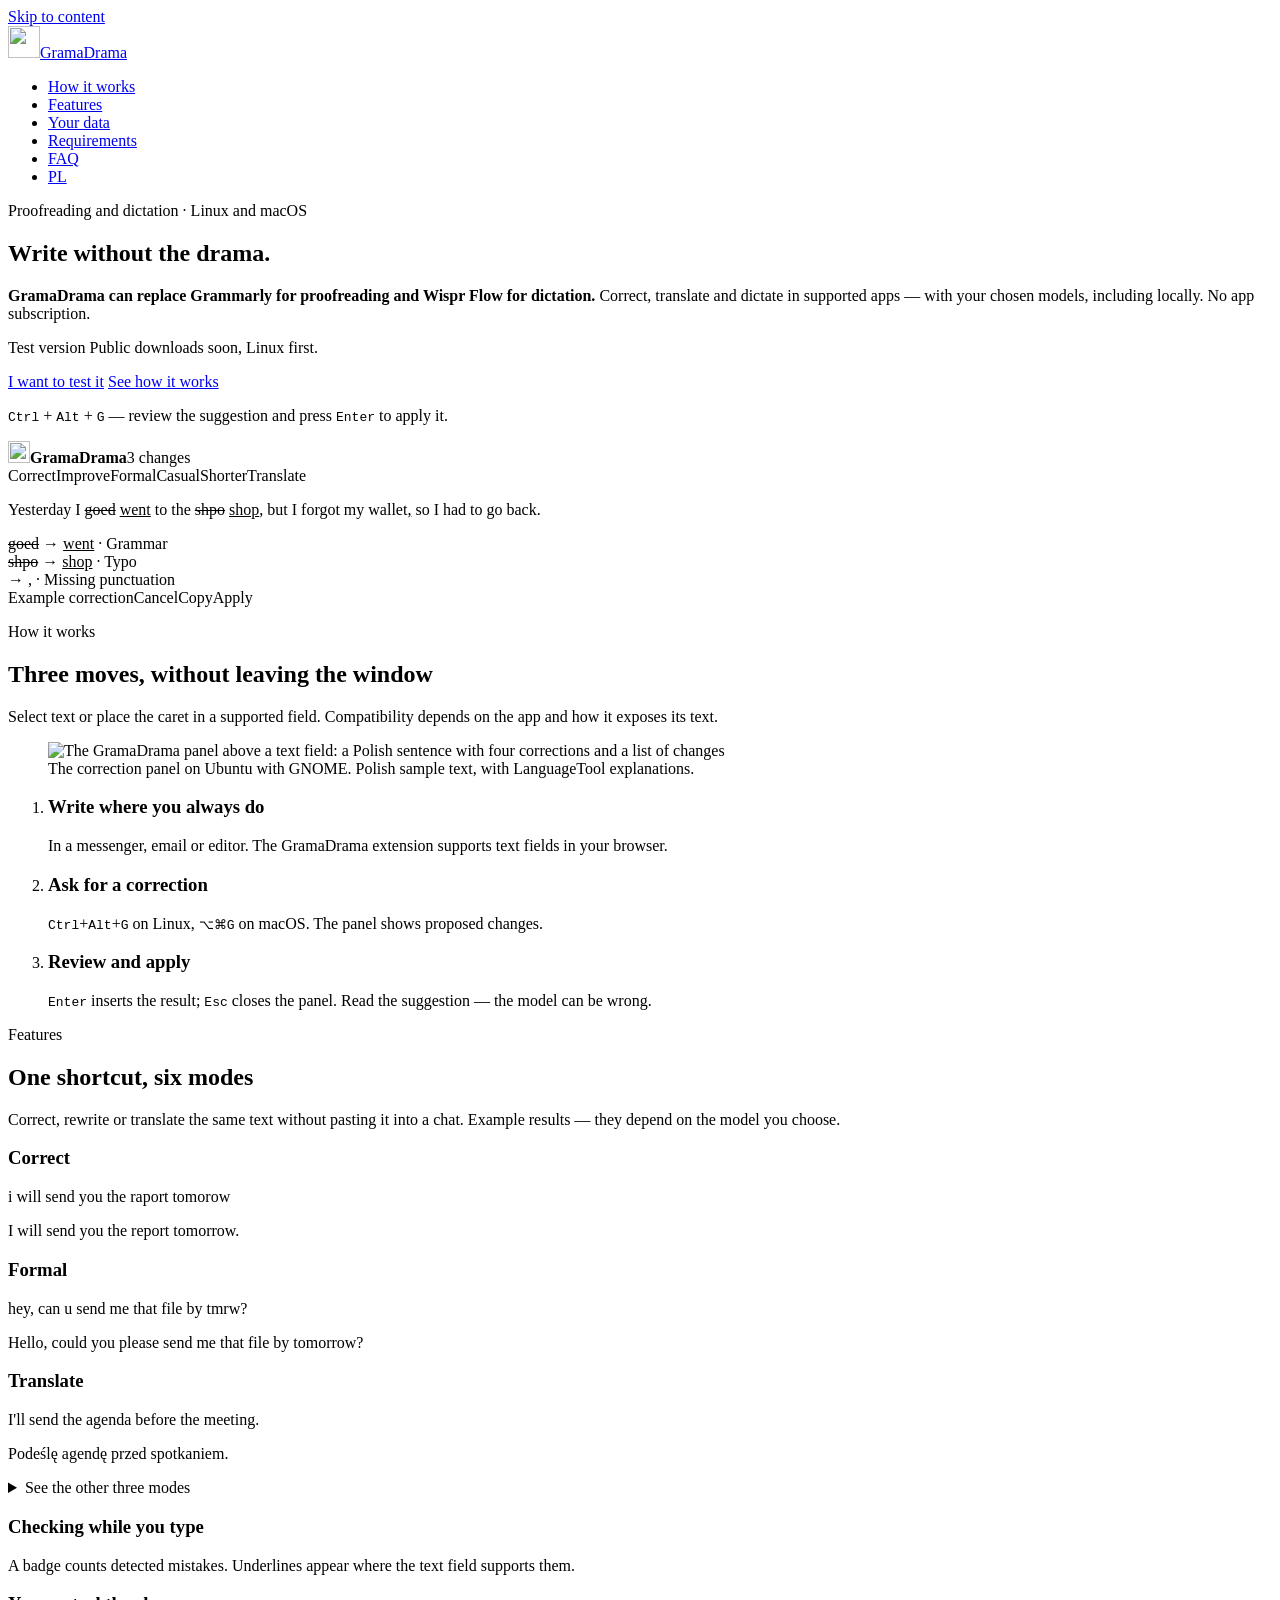
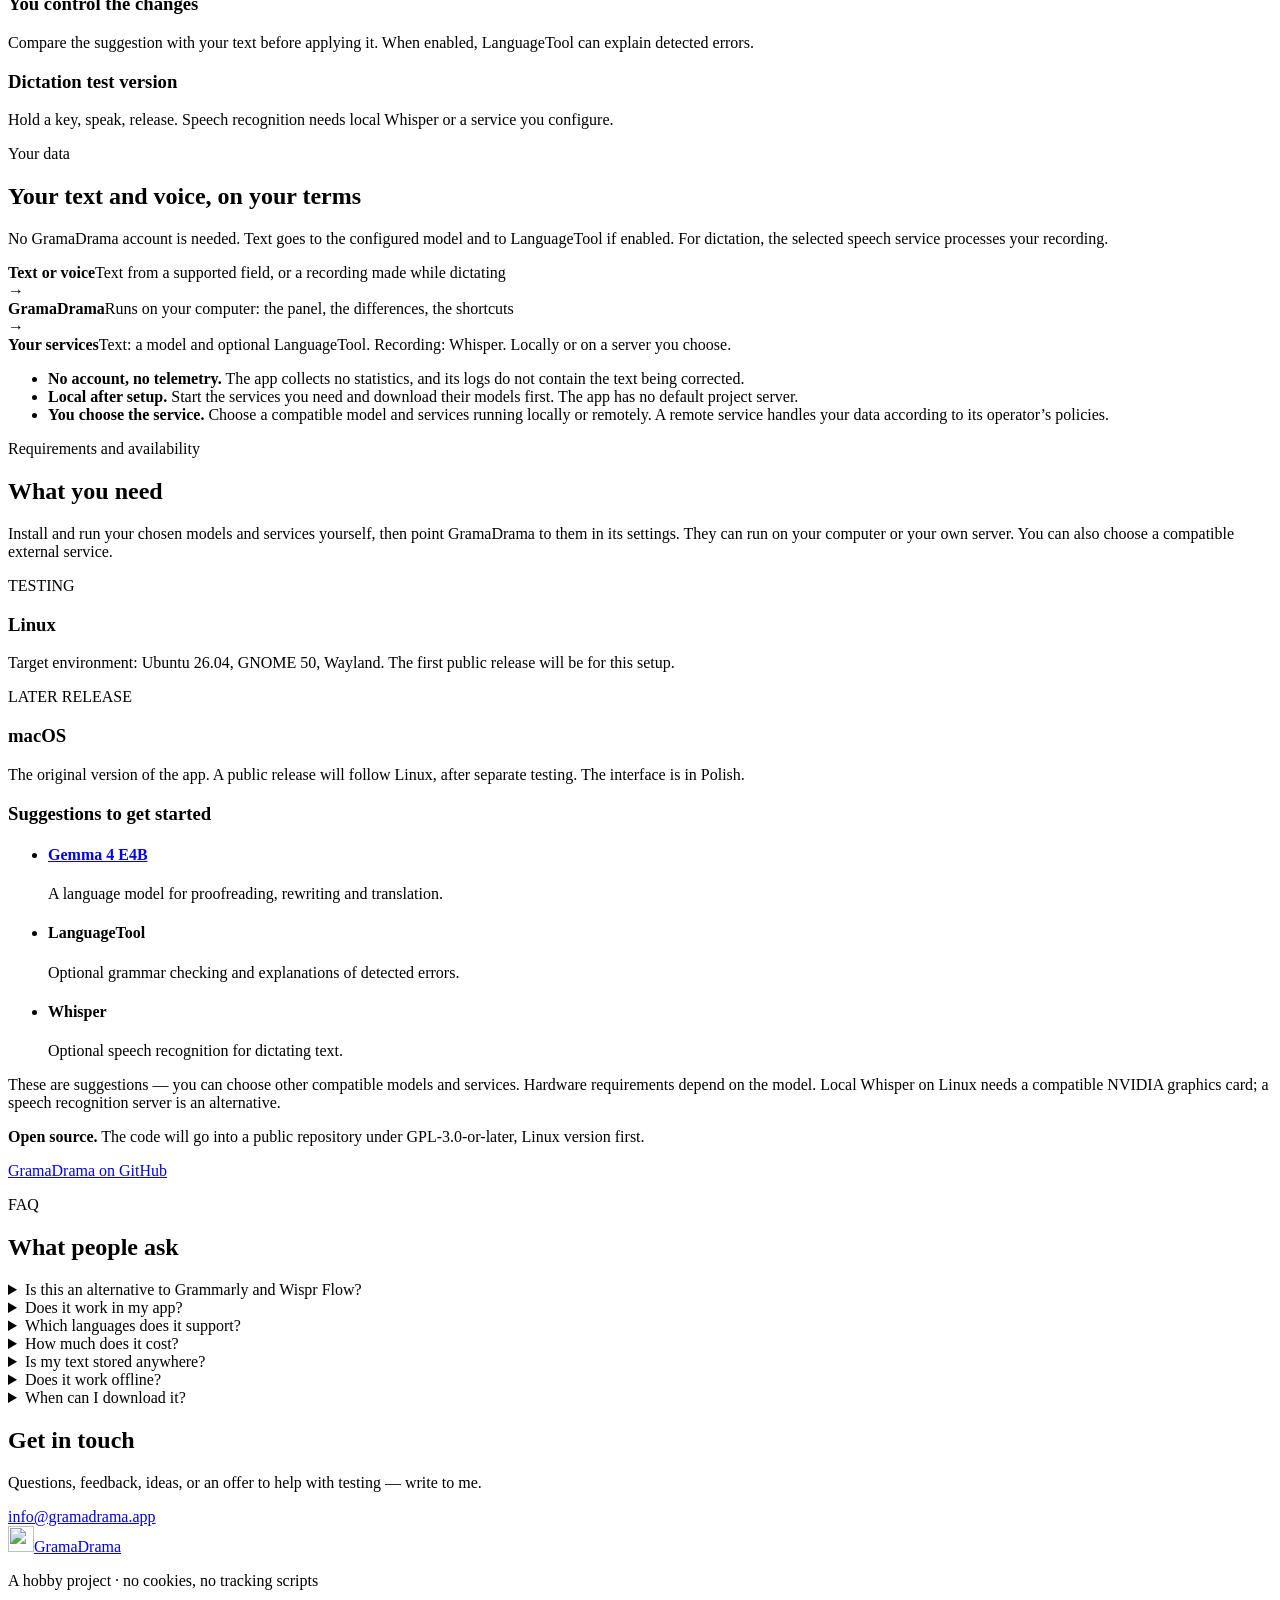
==== site/public/en/index.html @ 0937f721 "GramaDrama: the first public snapshot Linux (Ubuntu 26.04, GNOME 50, Wayland) and the macOS code for" ====
<!doctype html>
<html lang="en">
<head>
<meta charset="utf-8">
<meta name="viewport" content="width=device-width, initial-scale=1">
<title>GramaDrama — write without the drama</title>
<meta name="description" content="Proofreading and dictation with a local option: Grammarly and Wispr Flow use cases in one app, with models you choose. Dictation is experimental.">
<meta name="theme-color" content="#66579e">
<link rel="canonical" href="https://gramadrama.app/en/">
<link rel="alternate" hreflang="pl" href="https://gramadrama.app/">
<link rel="alternate" hreflang="en" href="https://gramadrama.app/en/">
<link rel="alternate" hreflang="x-default" href="https://gramadrama.app/">
<link rel="icon" href="/img/favicon.ico" sizes="any">
<link rel="icon" type="image/png" href="/img/icon-192.png" sizes="192x192">
<link rel="apple-touch-icon" href="/img/apple-touch-icon.png">
<meta property="og:type" content="website">
<meta property="og:site_name" content="GramaDrama">
<meta property="og:locale" content="en_US">
<meta property="og:locale:alternate" content="pl_PL">
<meta property="og:title" content="GramaDrama — write without the drama">
<meta property="og:description" content="Proofreading and experimental dictation — Grammarly and Wispr Flow use cases, with the option to run locally. No subscription.">
<meta property="og:url" content="https://gramadrama.app/en/">
<meta property="og:image" content="https://gramadrama.app/img/og-en.png">
<meta property="og:image:width" content="1200">
<meta property="og:image:height" content="630">
<meta property="og:image:alt" content="GramaDrama — write without the drama">
<meta name="twitter:card" content="summary_large_image">
<link rel="stylesheet" href="/css/site.css">
</head>
<body>
<a class="skip" href="#main">Skip to content</a>

<header class="nav">
  <div class="wrap">
    <a class="brand" href="/en/"><img src="/img/icon-192.png" width="32" height="32" alt="">GramaDrama</a>
    <nav aria-label="Main">
      <ul>
        <li class="hide-sm"><a href="#how">How it works</a></li>
        <li class="hide-sm"><a href="#features">Features</a></li>
        <li class="hide-sm"><a href="#data">Your data</a></li>
        <li class="hide-sm"><a href="#requirements">Requirements</a></li>
        <li><a href="#faq">FAQ</a></li>
        <li><a class="lang" href="/" hreflang="pl" lang="pl">PL</a></li>
      </ul>
    </nav>
  </div>
</header>

<main id="main">

<section class="hero" aria-labelledby="top">
  <div class="wrap">
    <div>
      <p class="eyebrow">Proofreading and dictation · Linux and macOS</p>
      <h1 id="top">Write without the <span class="grad">drama.</span></h1>
      <p class="lead"><strong>GramaDrama can replace Grammarly for proofreading and Wispr Flow for dictation.</strong> Correct, translate and dictate in supported apps — with your chosen models, including locally. No app subscription.</p>
      <p class="beta"><span class="state soon">Test version</span> Public downloads soon, Linux first.</p>
      <div class="cta">
        <a class="btn primary" href="https://github.com/gramadrama" rel="noopener">I want to test it</a>
        <a class="btn ghost" href="#how">See how it works</a>
      </div>
      <p class="hint"><kbd>Ctrl</kbd> + <kbd>Alt</kbd> + <kbd>G</kbd> — review the suggestion and press <kbd>Enter</kbd> to apply it.</p>
    </div>

    <div class="panel" role="img" aria-label="Example GramaDrama panel with LanguageTool enabled: mistakes, corrections, and a list of changes with explanations">
      <div class="panel-head"><img src="/img/icon-192.png" width="22" height="22" alt=""><b>GramaDrama</b><span class="pill">3 changes</span></div>
      <div class="modes" aria-hidden="true"><span class="on">Correct</span><span>Improve</span><span>Formal</span><span>Casual</span><span>Shorter</span><span>Translate</span></div>
      <p class="text" aria-hidden="true">Yesterday I <del>goed</del> <ins>went</ins> to the <del>shpo</del> <ins>shop</ins>, but I forgot my wallet<ins>,</ins> so I had to go back.</p>
      <div class="changes" aria-hidden="true">
        <div><del>goed</del> <span class="arrow">→</span> <ins>went</ins> <span class="why">· Grammar</span></div>
        <div><del>shpo</del> <span class="arrow">→</span> <ins>shop</ins> <span class="why">· Typo</span></div>
        <div><span class="arrow">→</span> <ins>,</ins> <span class="why">· Missing punctuation</span></div>
      </div>
      <div class="panel-foot" aria-hidden="true"><span class="meta">Example correction</span><span class="b">Cancel</span><span class="b">Copy</span><span class="b go">Apply</span></div>
    </div>
  </div>
</section>

<section id="how" aria-labelledby="how-h">
  <div class="wrap">
    <p class="eyebrow">How it works</p>
    <h2 id="how-h">Three moves, without leaving the window</h2>
    <p class="sub">Select text or place the caret in a supported field. Compatibility depends on the app and how it exposes its text.</p>
    <div class="demo">
      <figure class="demo-shot">
        <picture>
          <source srcset="/img/panel-ready-dark.png" media="(prefers-color-scheme: dark)">
          <img src="/img/panel-ready-light.png" width="576" height="386" loading="lazy" alt="The GramaDrama panel above a text field: a Polish sentence with four corrections and a list of changes">
        </picture>
        <figcaption>The correction panel on Ubuntu with GNOME. Polish sample text, with LanguageTool explanations.</figcaption>
      </figure>
      <ol class="steps">
        <li>
          <h3>Write where you always do</h3>
          <p>In a messenger, email or editor. The GramaDrama extension supports text fields in your browser.</p>
        </li>
        <li>
          <h3>Ask for a correction</h3>
          <p><kbd>Ctrl</kbd>+<kbd>Alt</kbd>+<kbd>G</kbd> on Linux, <kbd>⌥</kbd><kbd>⌘</kbd><kbd>G</kbd> on macOS. The panel shows proposed changes.</p>
        </li>
        <li>
          <h3>Review and apply</h3>
          <p><kbd>Enter</kbd> inserts the result; <kbd>Esc</kbd> closes the panel. Read the suggestion — the model can be wrong.</p>
        </li>
      </ol>
    </div>
  </div>
</section>

<section class="soft" id="features" aria-labelledby="features-h">
  <div class="wrap">
    <p class="eyebrow">Features</p>
    <h2 id="features-h">One shortcut, six modes</h2>
    <p class="sub">Correct, rewrite or translate the same text without pasting it into a chat. Example results — they depend on the model you choose.</p>
    <div class="examples">
      <div class="ex"><h3>Correct</h3><p class="before">i will send you the raport tomorow</p><p class="after">I will send you the report tomorrow.</p></div>
      <div class="ex"><h3>Formal</h3><p class="before">hey, can u send me that file by tmrw?</p><p class="after">Hello, could you please send me that file by tomorrow?</p></div>
      <div class="ex"><h3>Translate</h3><p class="before">I'll send the agenda before the meeting.</p><p class="after" lang="pl">Podeślę agendę przed spotkaniem.</p></div>
    </div>
    <details class="more-examples">
      <summary>See the other three modes</summary>
      <div class="examples">
        <div class="ex"><h3>Improve</h3><p class="before">The meeting was long and we talked about a lot of different important things.</p><p class="after">In a long meeting we covered many important topics.</p></div>
        <div class="ex"><h3>Casual</h3><p class="before">Please be advised that the report will be sent tomorrow.</p><p class="after">I'll send the report tomorrow.</p></div>
        <div class="ex"><h3>Shorter</h3><p class="before">I would just like to point out that in my opinion it might be worth reviewing this document once more.</p><p class="after">It's worth reviewing this document again.</p></div>
      </div>
    </details>

    <div class="feat">
      <div>
        <h3>Checking while you type</h3>
        <p>A badge counts detected mistakes. Underlines appear where the text field supports them.</p>
      </div>
      <div>
        <h3>You control the changes</h3>
        <p>Compare the suggestion with your text before applying it. When enabled, LanguageTool can explain detected errors.</p>
      </div>
      <div>
        <h3>Dictation <span class="tag">test version</span></h3>
        <p>Hold a key, speak, release. Speech recognition needs local Whisper or a service you configure.</p>
      </div>
    </div>
  </div>
</section>

<section id="data" aria-labelledby="data-h">
  <div class="wrap">
    <p class="eyebrow">Your data</p>
    <h2 id="data-h">Your text and voice, on your terms</h2>
    <p class="sub">No GramaDrama account is needed. Text goes to the configured model and to LanguageTool if enabled. For dictation, the selected speech service processes your recording.</p>

    <div class="flow">
      <div class="node"><b>Text or voice</b><span>Text from a supported field, or a recording made while dictating</span></div>
      <div class="link" aria-hidden="true">→</div>
      <div class="node me"><b>GramaDrama</b><span>Runs on your computer: the panel, the differences, the shortcuts</span></div>
      <div class="link" aria-hidden="true">→</div>
      <div class="node"><b>Your services</b><span>Text: a model and optional LanguageTool. Recording: Whisper. Locally or on a server you choose.</span></div>
    </div>

    <ul class="points">
      <li><strong>No account, no telemetry.</strong> The app collects no statistics, and its logs do not contain the text being corrected.</li>
      <li><strong>Local after setup.</strong> Start the services you need and download their models first. The app has no default project server.</li>
      <li><strong>You choose the service.</strong> Choose a compatible model and services running locally or remotely. A remote service handles your data according to its operator’s policies.</li>
    </ul>
  </div>
</section>

<section class="soft" id="requirements" aria-labelledby="req-h">
  <div class="wrap">
    <p class="eyebrow">Requirements and availability</p>
    <h2 id="req-h">What you need</h2>
    <p class="sub">Install and run your chosen models and services yourself, then point GramaDrama to them in its settings. They can run on your computer or your own server. You can also choose a compatible external service.</p>
    <div class="status" id="status">
      <div class="card">
        <span class="state soon">TESTING</span>
        <h3>Linux</h3>
        <p>Target environment: Ubuntu 26.04, GNOME 50, Wayland. The first public release will be for this setup.</p>
      </div>
      <div class="card">
        <span class="state plan">LATER RELEASE</span>
        <h3>macOS</h3>
        <p>The original version of the app. A public release will follow Linux, after separate testing. The interface is in Polish.</p>
      </div>
    </div>

    <h3 class="setup-title">Suggestions to get started</h3>
    <ul class="needs">
      <li>
        <h4><a href="https://ai.google.dev/gemma/docs/core/model_card_4" rel="noopener">Gemma 4 E4B</a></h4>
        <p>A language model for proofreading, rewriting and translation.</p>
      </li>
      <li>
        <h4>LanguageTool</h4>
        <p>Optional grammar checking and explanations of detected errors.</p>
      </li>
      <li>
        <h4>Whisper</h4>
        <p>Optional speech recognition for dictating text.</p>
      </li>
    </ul>
    <p class="setup-note">These are suggestions — you can choose other compatible models and services. Hardware requirements depend on the model. Local Whisper on Linux needs a compatible NVIDIA graphics card; a speech recognition server is an alternative.</p>

    <div class="open">
      <p><strong>Open source.</strong> The code will go into a public repository under GPL-3.0-or-later, Linux version first.</p>
      <a class="btn" href="https://github.com/gramadrama" rel="noopener">GramaDrama on GitHub</a>
    </div>
  </div>
</section>

<section class="soft" id="faq" aria-labelledby="faq-h">
  <div class="wrap">
    <p class="eyebrow">FAQ</p>
    <h2 id="faq-h">What people ask</h2>
    <div class="faq">
      <details>
        <summary>Is this an alternative to Grammarly and Wispr Flow?</summary>
        <p>GramaDrama combines two use cases: the proofreading and rewriting familiar from Grammarly, and the dictation familiar from Wispr Flow. Features and supported apps differ, and dictation is still experimental. Both can run locally once you set up the models on compatible hardware.</p>
      </details>
      <details>
        <summary>Does it work in my app?</summary>
        <p>Compatibility depends on how the app exposes text. The browser extension handles fields on web pages. Password fields, terminals and apps disabled in the settings are skipped. Some editors may lose formatting when text is replaced.</p>
      </details>
      <details>
        <summary>Which languages does it support?</summary>
        <p>On Linux, choose Polish, English or German, either alone or as a pair for translation. macOS supports Polish and English. The quality of results depends on the model.</p>
      </details>
      <details>
        <summary>How much does it cost?</summary>
        <p>The app is free and will be open source. You only pay if you choose a paid external service.</p>
      </details>
      <details>
        <summary>Is my text stored anywhere?</summary>
        <p>GramaDrama’s logs do not contain the text being corrected. Text goes to your chosen model and enabled LanguageTool during correction and background checking. If you use a server, data retention depends on its operator. Remote dictation also sends your recording to the speech service.</p>
      </details>
      <details>
        <summary>Does it work offline?</summary>
        <p>Yes, after downloading models and setting up local services. The model and any enabled LanguageTool or Whisper service must run on your computer or an accessible local network.</p>
      </details>
      <details>
        <summary>When can I download it?</summary>
        <p>The Linux version comes first, once testing is done; macOS later. Follow the progress on GitHub.</p>
      </details>
    </div>
  </div>
</section>

<section id="contact" aria-labelledby="contact-h">
  <div class="wrap contact">
    <h2 id="contact-h">Get in touch</h2>
    <p class="sub">Questions, feedback, ideas, or an offer to help with testing — write to me.</p>
    <a class="btn primary" href="mailto:info&#64;gramadrama.app">info&#64;gramadrama.app</a>
  </div>
</section>

</main>

<footer>
  <div class="wrap">
    <a class="brand" href="/en/"><img src="/img/icon-192.png" width="26" height="26" alt="">GramaDrama</a>
    <p>A hobby project · no cookies, no tracking scripts</p>
    <div class="links"><a href="mailto:info&#64;gramadrama.app">info&#64;gramadrama.app</a><a href="/" hreflang="pl" lang="pl">Polski</a><a href="https://github.com/gramadrama" rel="noopener">GitHub</a></div>
  </div>
</footer>
</body>
</html>
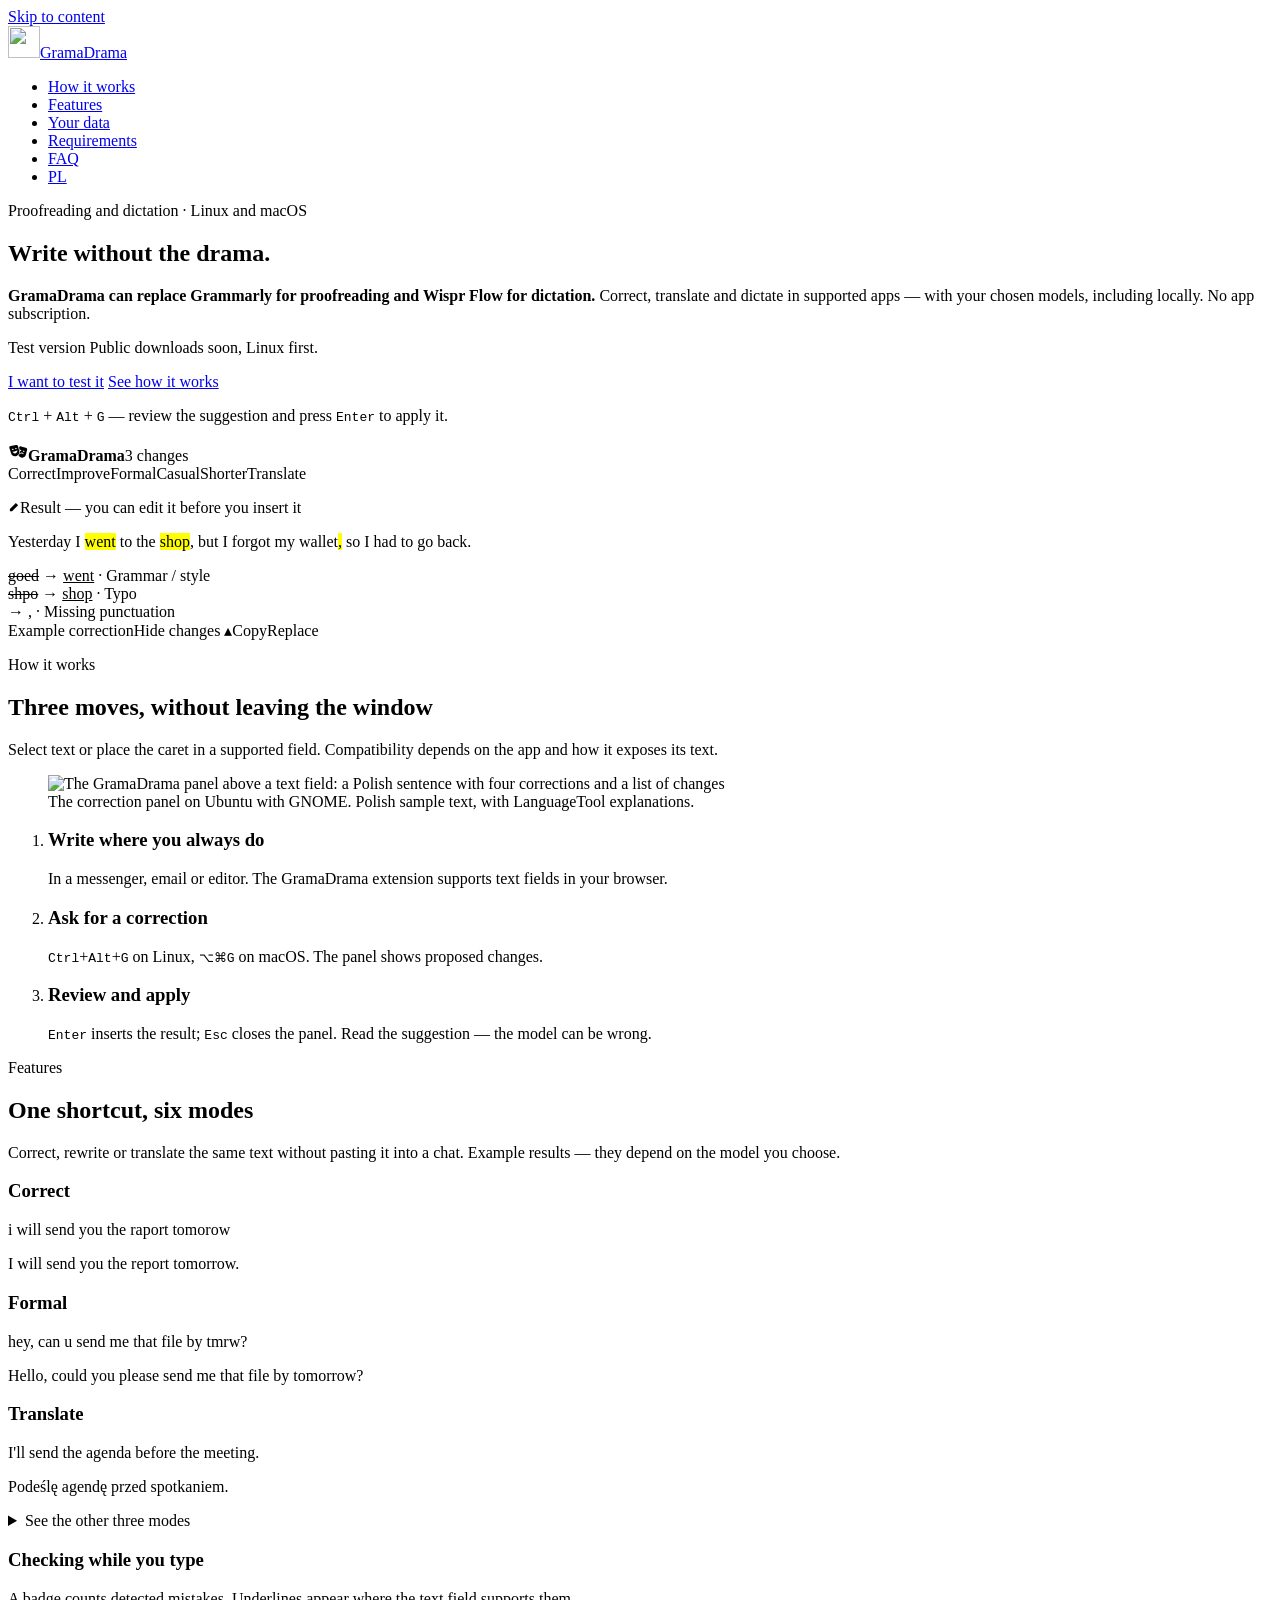
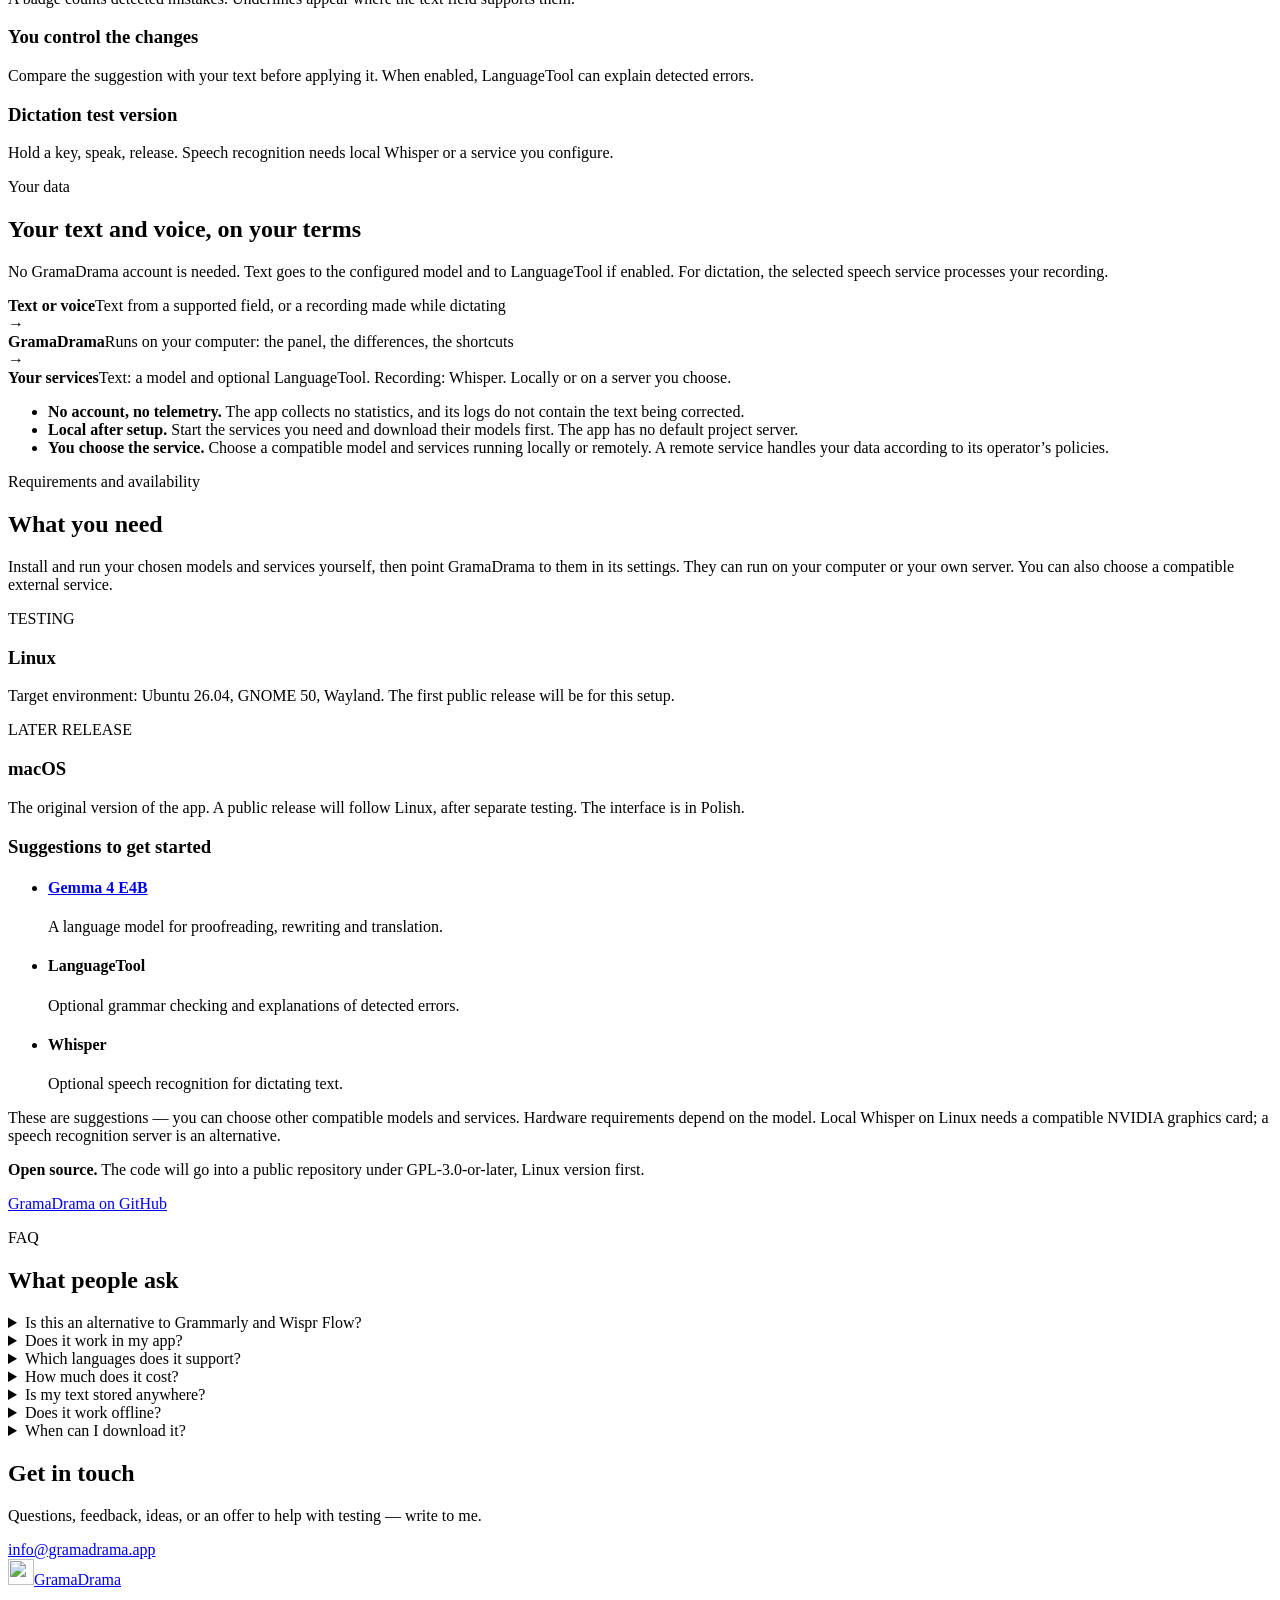
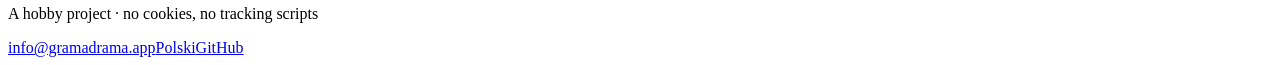
==== commit bce25be8: "Site: the hero panel looks like today's panel The result as a field with the changed words on the sa" ====
--- a/site/public/en/index.html
+++ b/site/public/en/index.html
@@ -62,16 +62,17 @@
       <p class="hint"><kbd>Ctrl</kbd> + <kbd>Alt</kbd> + <kbd>G</kbd> — review the suggestion and press <kbd>Enter</kbd> to apply it.</p>
     </div>
 
-    <div class="panel" role="img" aria-label="Example GramaDrama panel with LanguageTool enabled: mistakes, corrections, and a list of changes with explanations">
-      <div class="panel-head"><img src="/img/icon-192.png" width="22" height="22" alt=""><b>GramaDrama</b><span class="pill">3 changes</span></div>
+    <div class="panel" role="img" aria-label="Example GramaDrama panel: the corrected text with its changes marked, and a list of changes with explanations">
+      <div class="panel-head"><svg class="logo" viewBox="0 0 64 64" width="20" height="20" aria-hidden="true"><path fill-rule="evenodd" d="M35.6 20.1 C36.8 17.2 39.2 16.4 42.2 17.2 L56.8 21.5 C60.4 22.6 62 25.2 61 29 L57.6 42.7 C55.4 51.2 49.4 54.8 42.3 52.7 C38.8 51.7 35.6 49.7 33.4 46.6 C37.8 42.2 39.3 36.9 37.6 30.2 Z M40.4 27.9 C41.6426 27.9 42.65 28.9074 42.65 30.15 C42.65 31.3926 41.6426 32.4 40.4 32.4 C39.1574 32.4 38.15 31.3926 38.15 30.15 C38.15 28.9074 39.1574 27.9 40.4 27.9 Z M50.4 30.7 C51.6426 30.7 52.65 31.7074 52.65 32.95 C52.65 34.1926 51.6426 35.2 50.4 35.2 C49.1574 35.2 48.15 34.1926 48.15 32.95 C48.15 31.7074 49.1574 30.7 50.4 30.7 Z M38.3 40.7 C40.8 35.2 48.2 36 51.1 42.6 C46.9 40.2 42.7 39.7 39 41.2 C38.4 41.4 38.1 41.2 38.3 40.7 Z"/><path fill-rule="evenodd" d="M25.3 12.7 C29.2 11.7 31.3 13.7 32.1 17 L35.7 31.3 C37.8 39.3 34.8 45.4 27.3 47.6 C20 49.8 12.4 47.7 10.1 40.1 L4.6 23.2 C3.3 19 4.8 17.2 8.4 16.2 Z M12.4 29.1 C11.6 27 13 25.3 14.6 25 C16.5 24.6 18.4 26.3 18.2 27.7 C18.1 28.3 17.5 28 16.6 27.9 C15.2 27.5 14.2 28.2 13.3 29 C12.9 29.4 12.6 29.5 12.4 29.1 Z M22.5 26.3 C21.7 24.2 23.1 22.5 24.7 22.2 C26.6 21.8 28.5 23.5 28.3 24.9 C28.2 25.5 27.6 25.2 26.7 25.1 C25.3 24.7 24.3 25.4 23.4 26.2 C23 26.6 22.7 26.7 22.5 26.3 Z M15.4 34.3 C19.7 34.7 24.8 33.5 29 30.7 C29.7 30.2 30.1 30.6 30 31.4 C29.6 36.3 26.9 39.1 23.6 39.7 C20.4 40.3 16.9 38.7 14.9 35.4 C14.5 34.7 14.7 34.2 15.4 34.3 Z"/></svg><b>GramaDrama</b><span class="pill">3 changes</span><svg class="close" viewBox="0 0 16 16" width="16" height="16" aria-hidden="true"><path d="M4 4l8 8M12 4l-8 8"/></svg></div>
       <div class="modes" aria-hidden="true"><span class="on">Correct</span><span>Improve</span><span>Formal</span><span>Casual</span><span>Shorter</span><span>Translate</span></div>
-      <p class="text" aria-hidden="true">Yesterday I <del>goed</del> <ins>went</ins> to the <del>shpo</del> <ins>shop</ins>, but I forgot my wallet<ins>,</ins> so I had to go back.</p>
+      <p class="field-label" aria-hidden="true"><svg viewBox="0 0 16 16" width="12" height="12" aria-hidden="true"><path d="M10.5 2.5l3 3-8 8H2.5v-3z M9 4l3 3"/></svg>Result — you can edit it before you insert it</p>
+      <p class="field" aria-hidden="true">Yesterday I <mark>went</mark> to the <mark>shop</mark>, but I forgot my wallet<mark>,</mark> so I had to go back.</p>
       <div class="changes" aria-hidden="true">
-        <div><del>goed</del> <span class="arrow">→</span> <ins>went</ins> <span class="why">· Grammar</span></div>
+        <div><del>goed</del> <span class="arrow">→</span> <ins>went</ins> <span class="why">· Grammar / style</span></div>
         <div><del>shpo</del> <span class="arrow">→</span> <ins>shop</ins> <span class="why">· Typo</span></div>
-        <div><span class="arrow">→</span> <ins>,</ins> <span class="why">· Missing punctuation</span></div>
-      </div>
-      <div class="panel-foot" aria-hidden="true"><span class="meta">Example correction</span><span class="b">Cancel</span><span class="b">Copy</span><span class="b go">Apply</span></div>
+        <div><span class="arrow">→</span> <ins class="chip">,</ins> <span class="why">· Missing punctuation</span></div>
+      </div>
+      <div class="panel-foot" aria-hidden="true"><span class="meta">Example correction</span><span class="toggle">Hide changes ▴</span><span class="b">Copy</span><span class="b go">Replace</span></div>
     </div>
   </div>
 </section>
@@ -85,7 +86,7 @@
       <figure class="demo-shot">
         <picture>
           <source srcset="/img/panel-ready-dark.png" media="(prefers-color-scheme: dark)">
-          <img src="/img/panel-ready-light.png" width="576" height="386" loading="lazy" alt="The GramaDrama panel above a text field: a Polish sentence with four corrections and a list of changes">
+          <img src="/img/panel-ready-light.png" width="576" height="418" loading="lazy" alt="The GramaDrama panel above a text field: a Polish sentence with four corrections and a list of changes">
         </picture>
         <figcaption>The correction panel on Ubuntu with GNOME. Polish sample text, with LanguageTool explanations.</figcaption>
       </figure>
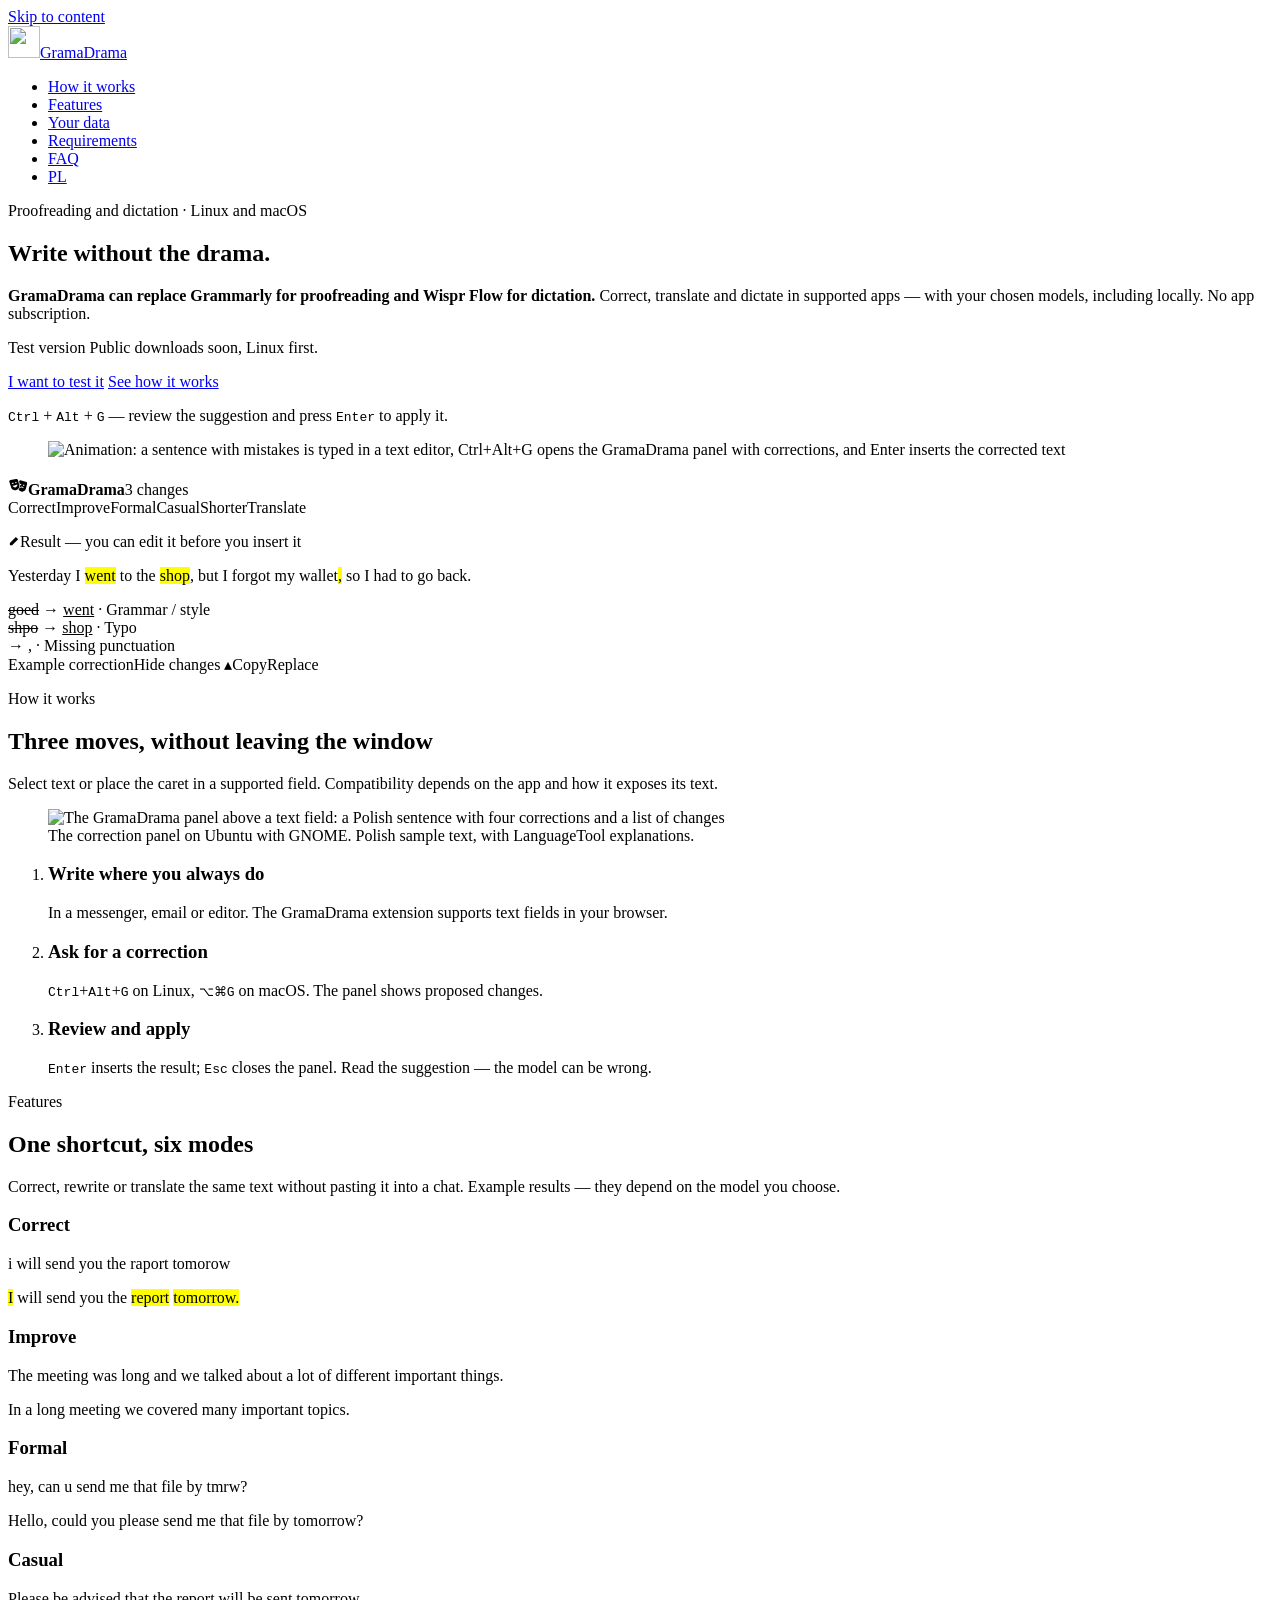
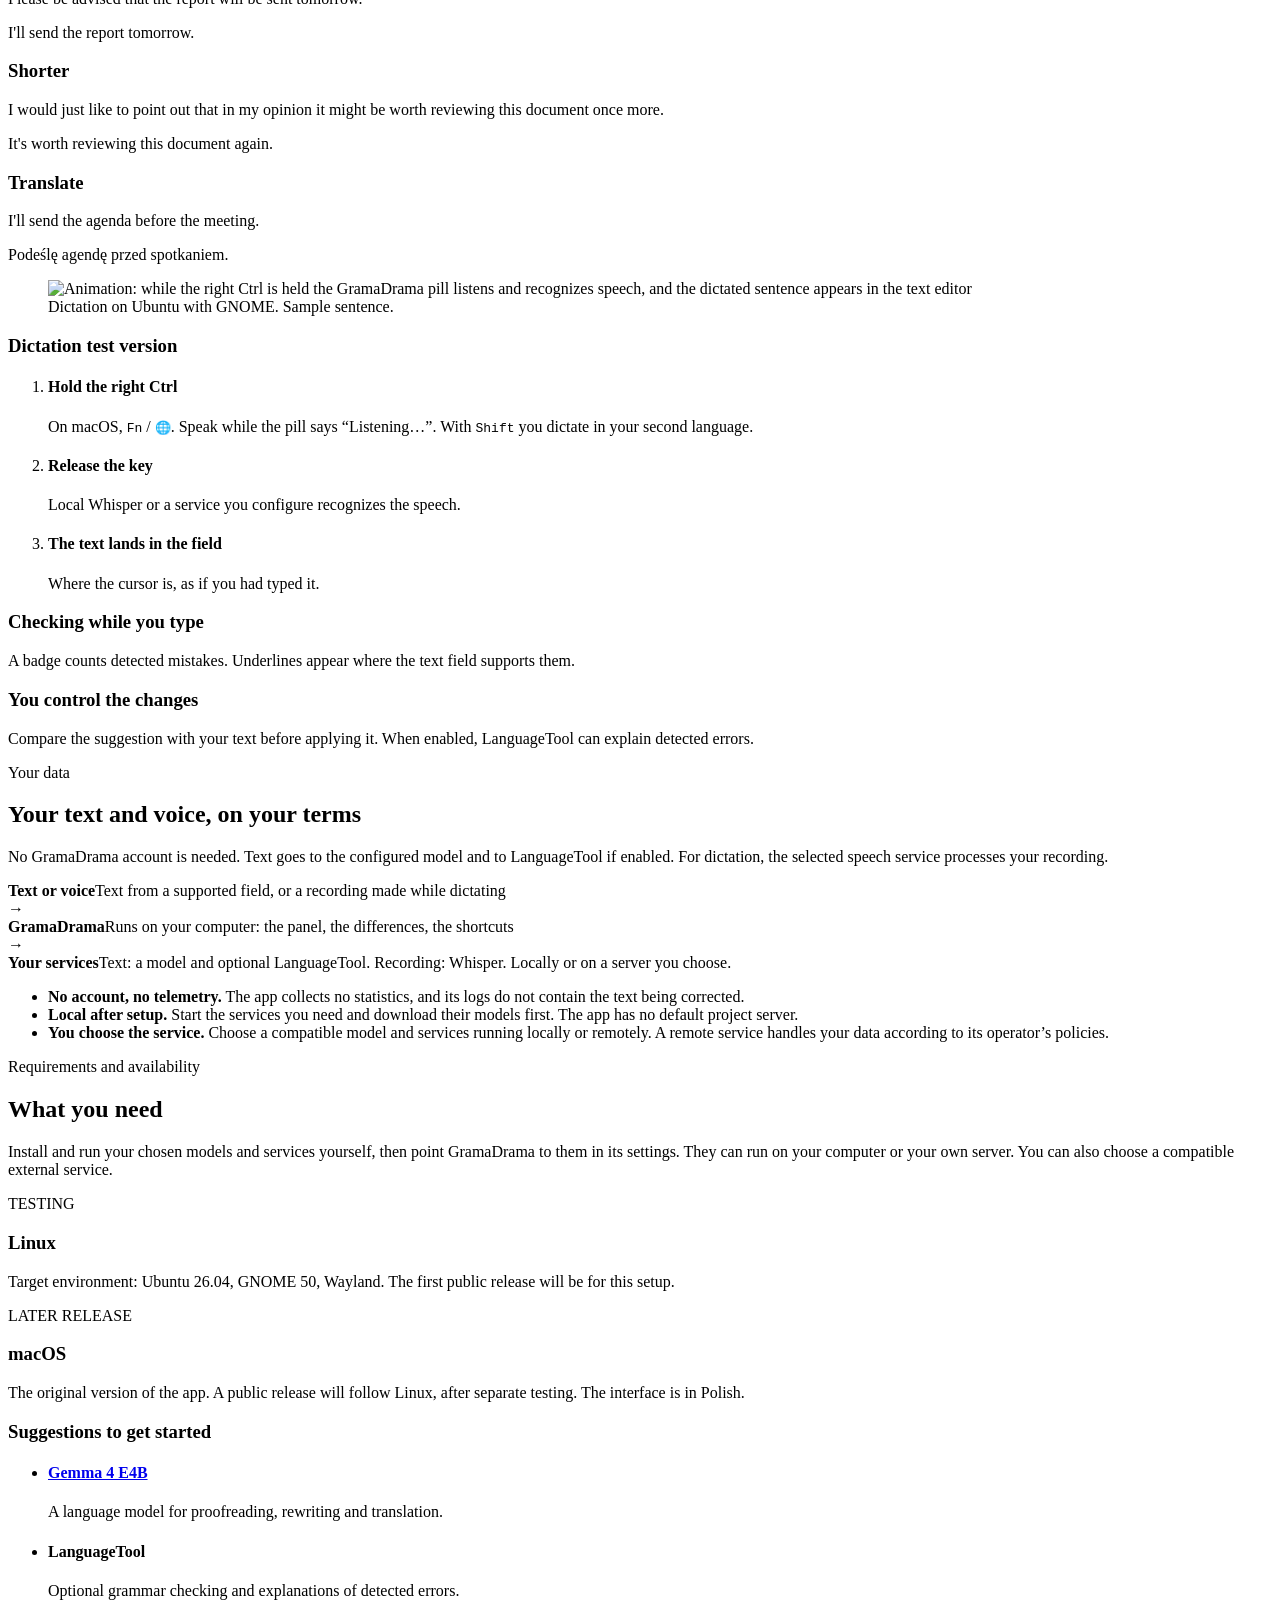
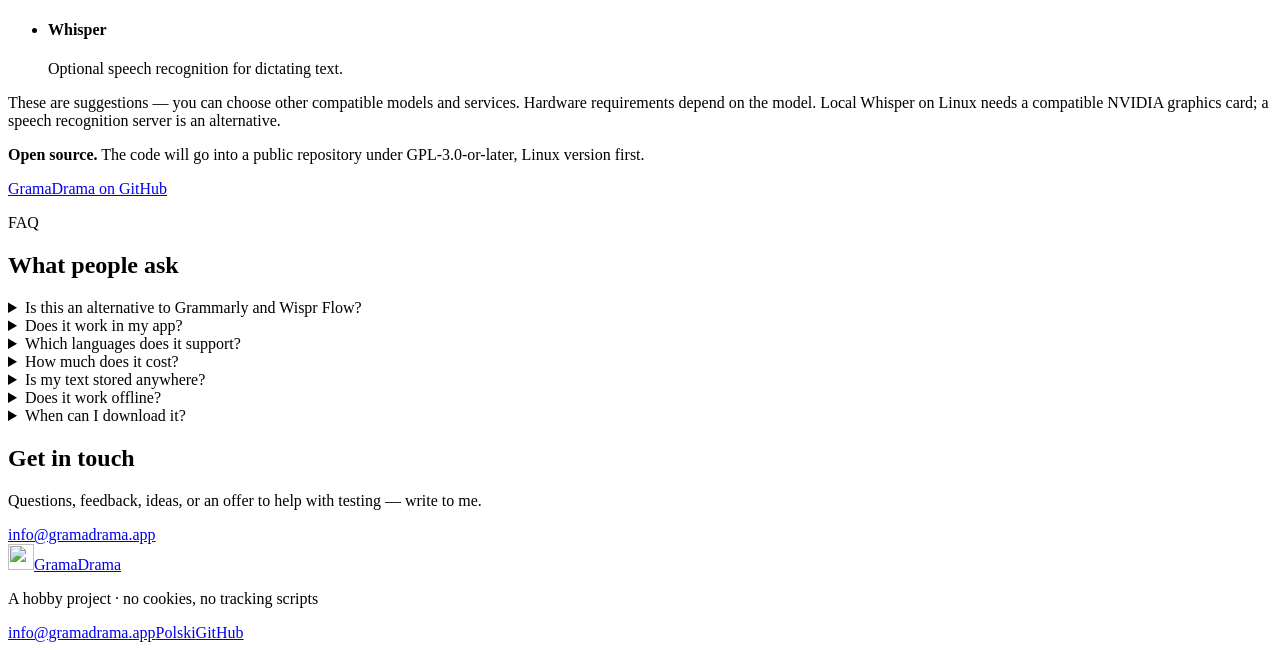
==== commit 9b2db21c: "Site: the correction as a loop in the hero, dictation with its loop, all six modes as cards The hero" ====
--- a/site/public/en/index.html
+++ b/site/public/en/index.html
@@ -62,6 +62,12 @@
       <p class="hint"><kbd>Ctrl</kbd> + <kbd>Alt</kbd> + <kbd>G</kbd> — review the suggestion and press <kbd>Enter</kbd> to apply it.</p>
     </div>
 
+    <figure class="hero-demo">
+        <picture>
+          <source srcset="/img/anim-correct-en-dark.webp" media="(prefers-color-scheme: dark)">
+          <img src="/img/anim-correct-en-light.webp" width="604" height="476" alt="Animation: a sentence with mistakes is typed in a text editor, Ctrl+Alt+G opens the GramaDrama panel with corrections, and Enter inserts the corrected text">
+        </picture>
+    </figure>
     <div class="panel" role="img" aria-label="Example GramaDrama panel: the corrected text with its changes marked, and a list of changes with explanations">
       <div class="panel-head"><svg class="logo" viewBox="0 0 64 64" width="20" height="20" aria-hidden="true"><path fill-rule="evenodd" d="M35.6 20.1 C36.8 17.2 39.2 16.4 42.2 17.2 L56.8 21.5 C60.4 22.6 62 25.2 61 29 L57.6 42.7 C55.4 51.2 49.4 54.8 42.3 52.7 C38.8 51.7 35.6 49.7 33.4 46.6 C37.8 42.2 39.3 36.9 37.6 30.2 Z M40.4 27.9 C41.6426 27.9 42.65 28.9074 42.65 30.15 C42.65 31.3926 41.6426 32.4 40.4 32.4 C39.1574 32.4 38.15 31.3926 38.15 30.15 C38.15 28.9074 39.1574 27.9 40.4 27.9 Z M50.4 30.7 C51.6426 30.7 52.65 31.7074 52.65 32.95 C52.65 34.1926 51.6426 35.2 50.4 35.2 C49.1574 35.2 48.15 34.1926 48.15 32.95 C48.15 31.7074 49.1574 30.7 50.4 30.7 Z M38.3 40.7 C40.8 35.2 48.2 36 51.1 42.6 C46.9 40.2 42.7 39.7 39 41.2 C38.4 41.4 38.1 41.2 38.3 40.7 Z"/><path fill-rule="evenodd" d="M25.3 12.7 C29.2 11.7 31.3 13.7 32.1 17 L35.7 31.3 C37.8 39.3 34.8 45.4 27.3 47.6 C20 49.8 12.4 47.7 10.1 40.1 L4.6 23.2 C3.3 19 4.8 17.2 8.4 16.2 Z M12.4 29.1 C11.6 27 13 25.3 14.6 25 C16.5 24.6 18.4 26.3 18.2 27.7 C18.1 28.3 17.5 28 16.6 27.9 C15.2 27.5 14.2 28.2 13.3 29 C12.9 29.4 12.6 29.5 12.4 29.1 Z M22.5 26.3 C21.7 24.2 23.1 22.5 24.7 22.2 C26.6 21.8 28.5 23.5 28.3 24.9 C28.2 25.5 27.6 25.2 26.7 25.1 C25.3 24.7 24.3 25.4 23.4 26.2 C23 26.6 22.7 26.7 22.5 26.3 Z M15.4 34.3 C19.7 34.7 24.8 33.5 29 30.7 C29.7 30.2 30.1 30.6 30 31.4 C29.6 36.3 26.9 39.1 23.6 39.7 C20.4 40.3 16.9 38.7 14.9 35.4 C14.5 34.7 14.7 34.2 15.4 34.3 Z"/></svg><b>GramaDrama</b><span class="pill">3 changes</span><svg class="close" viewBox="0 0 16 16" width="16" height="16" aria-hidden="true"><path d="M4 4l8 8M12 4l-8 8"/></svg></div>
       <div class="modes" aria-hidden="true"><span class="on">Correct</span><span>Improve</span><span>Formal</span><span>Casual</span><span>Shorter</span><span>Translate</span></div>
@@ -114,20 +120,44 @@
     <h2 id="features-h">One shortcut, six modes</h2>
     <p class="sub">Correct, rewrite or translate the same text without pasting it into a chat. Example results — they depend on the model you choose.</p>
     <div class="examples">
-      <div class="ex"><h3>Correct</h3><p class="before">i will send you the raport tomorow</p><p class="after">I will send you the report tomorrow.</p></div>
+      <div class="ex"><h3>Correct</h3><p class="before">i will send you the raport tomorow</p><p class="after"><mark>I</mark> will send you the <mark>report</mark> <mark>tomorrow.</mark></p></div>
+      <div class="ex"><h3>Improve</h3><p class="before">The meeting was long and we talked about a lot of different important things.</p><p class="after">In a long meeting we covered many important topics.</p></div>
       <div class="ex"><h3>Formal</h3><p class="before">hey, can u send me that file by tmrw?</p><p class="after">Hello, could you please send me that file by tomorrow?</p></div>
+      <div class="ex"><h3>Casual</h3><p class="before">Please be advised that the report will be sent tomorrow.</p><p class="after">I'll send the report tomorrow.</p></div>
+      <div class="ex"><h3>Shorter</h3><p class="before">I would just like to point out that in my opinion it might be worth reviewing this document once more.</p><p class="after">It's worth reviewing this document again.</p></div>
       <div class="ex"><h3>Translate</h3><p class="before">I'll send the agenda before the meeting.</p><p class="after" lang="pl">Podeślę agendę przed spotkaniem.</p></div>
     </div>
-    <details class="more-examples">
-      <summary>See the other three modes</summary>
-      <div class="examples">
-        <div class="ex"><h3>Improve</h3><p class="before">The meeting was long and we talked about a lot of different important things.</p><p class="after">In a long meeting we covered many important topics.</p></div>
-        <div class="ex"><h3>Casual</h3><p class="before">Please be advised that the report will be sent tomorrow.</p><p class="after">I'll send the report tomorrow.</p></div>
-        <div class="ex"><h3>Shorter</h3><p class="before">I would just like to point out that in my opinion it might be worth reviewing this document once more.</p><p class="after">It's worth reviewing this document again.</p></div>
-      </div>
-    </details>
-
-    <div class="feat">
+
+    <div class="demo dictation">
+      <figure class="demo-shot">
+        <picture>
+          <source srcset="/img/still-dictate-en-dark.webp" media="(prefers-reduced-motion: reduce) and (prefers-color-scheme: dark)">
+          <source srcset="/img/still-dictate-en-light.webp" media="(prefers-reduced-motion: reduce)">
+          <source srcset="/img/anim-dictate-en-dark.webp" media="(prefers-color-scheme: dark)">
+          <img src="/img/anim-dictate-en-light.webp" width="628" height="360" loading="lazy" alt="Animation: while the right Ctrl is held the GramaDrama pill listens and recognizes speech, and the dictated sentence appears in the text editor">
+        </picture>
+        <figcaption>Dictation on Ubuntu with GNOME. Sample sentence.</figcaption>
+      </figure>
+      <div>
+        <h3>Dictation <span class="tag">test version</span></h3>
+        <ol class="steps">
+          <li>
+            <h4>Hold the right Ctrl</h4>
+            <p>On macOS, <kbd>Fn</kbd> / <kbd>🌐</kbd>. Speak while the pill says “Listening…”. With <kbd>Shift</kbd> you dictate in your second language.</p>
+          </li>
+          <li>
+            <h4>Release the key</h4>
+            <p>Local Whisper or a service you configure recognizes the speech.</p>
+          </li>
+          <li>
+            <h4>The text lands in the field</h4>
+            <p>Where the cursor is, as if you had typed it.</p>
+          </li>
+        </ol>
+      </div>
+    </div>
+
+    <div class="feat two">
       <div>
         <h3>Checking while you type</h3>
         <p>A badge counts detected mistakes. Underlines appear where the text field supports them.</p>
@@ -135,10 +165,6 @@
       <div>
         <h3>You control the changes</h3>
         <p>Compare the suggestion with your text before applying it. When enabled, LanguageTool can explain detected errors.</p>
-      </div>
-      <div>
-        <h3>Dictation <span class="tag">test version</span></h3>
-        <p>Hold a key, speak, release. Speech recognition needs local Whisper or a service you configure.</p>
       </div>
     </div>
   </div>
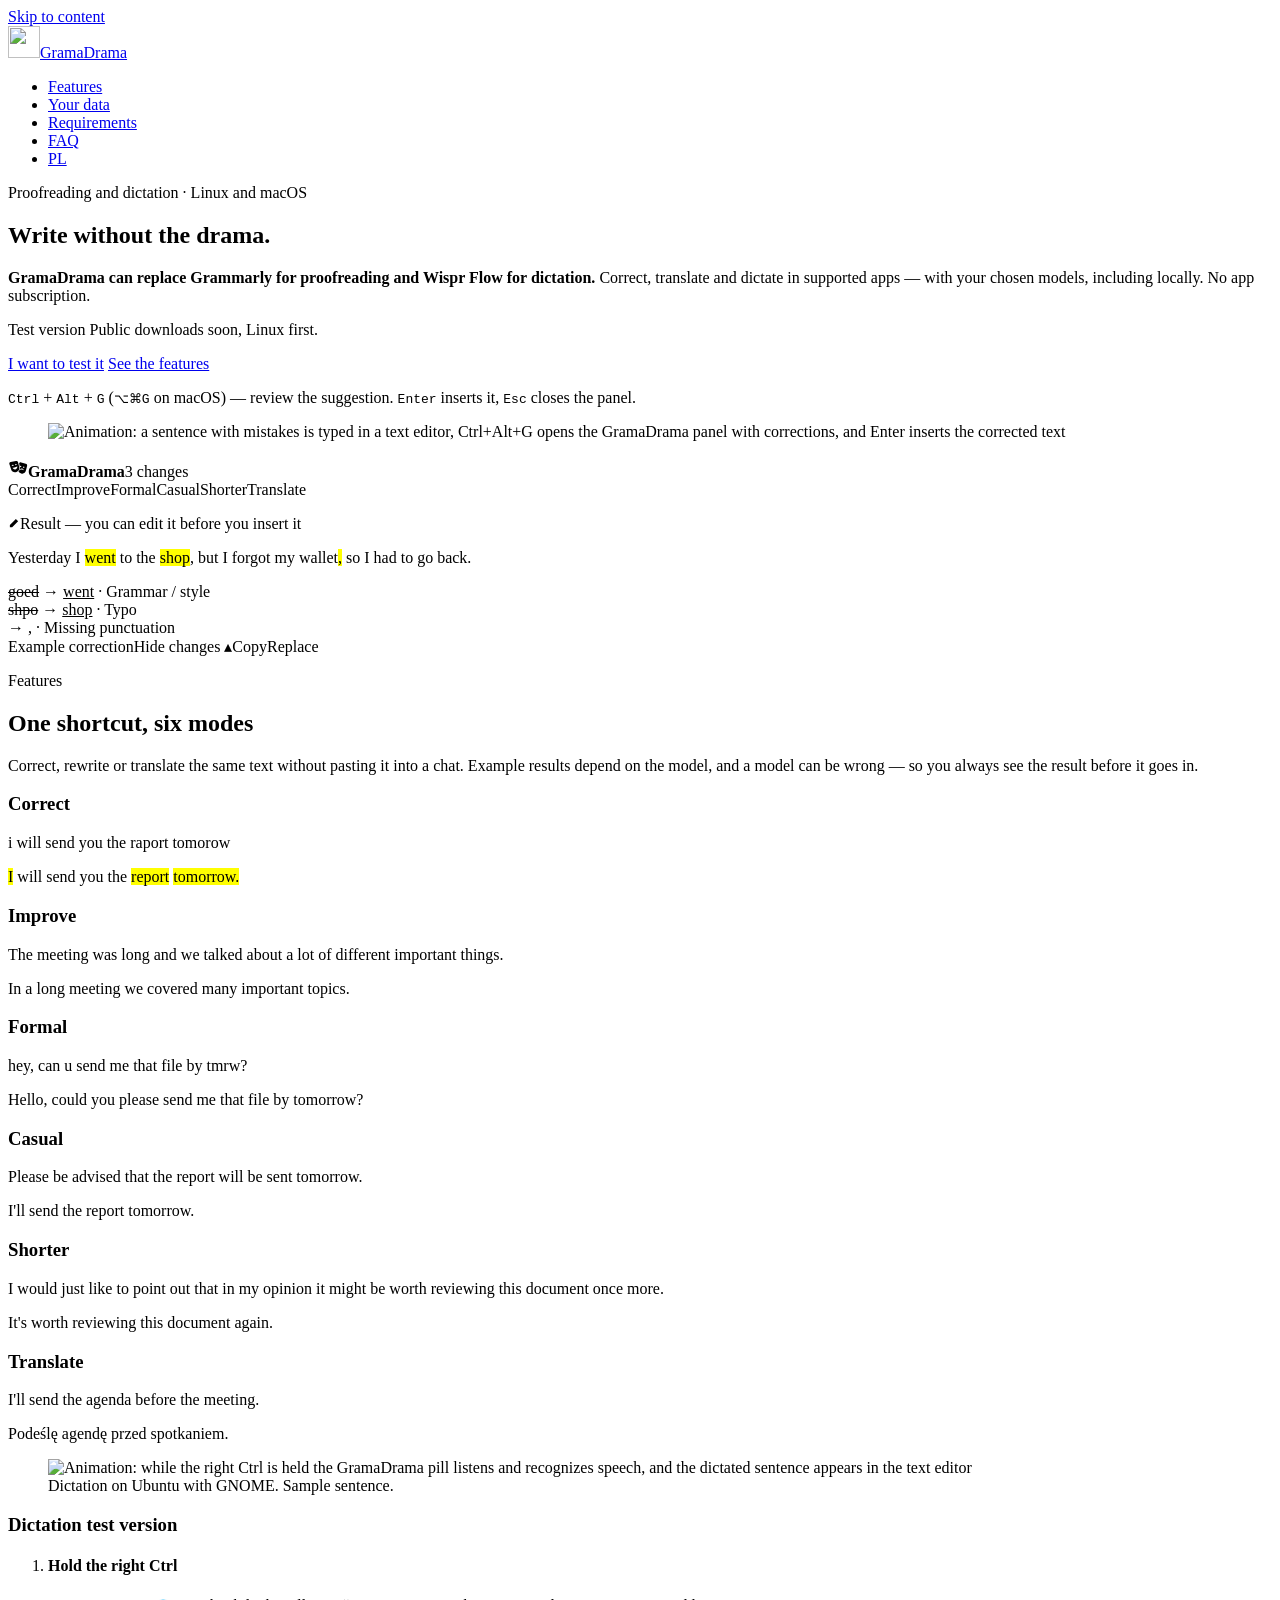
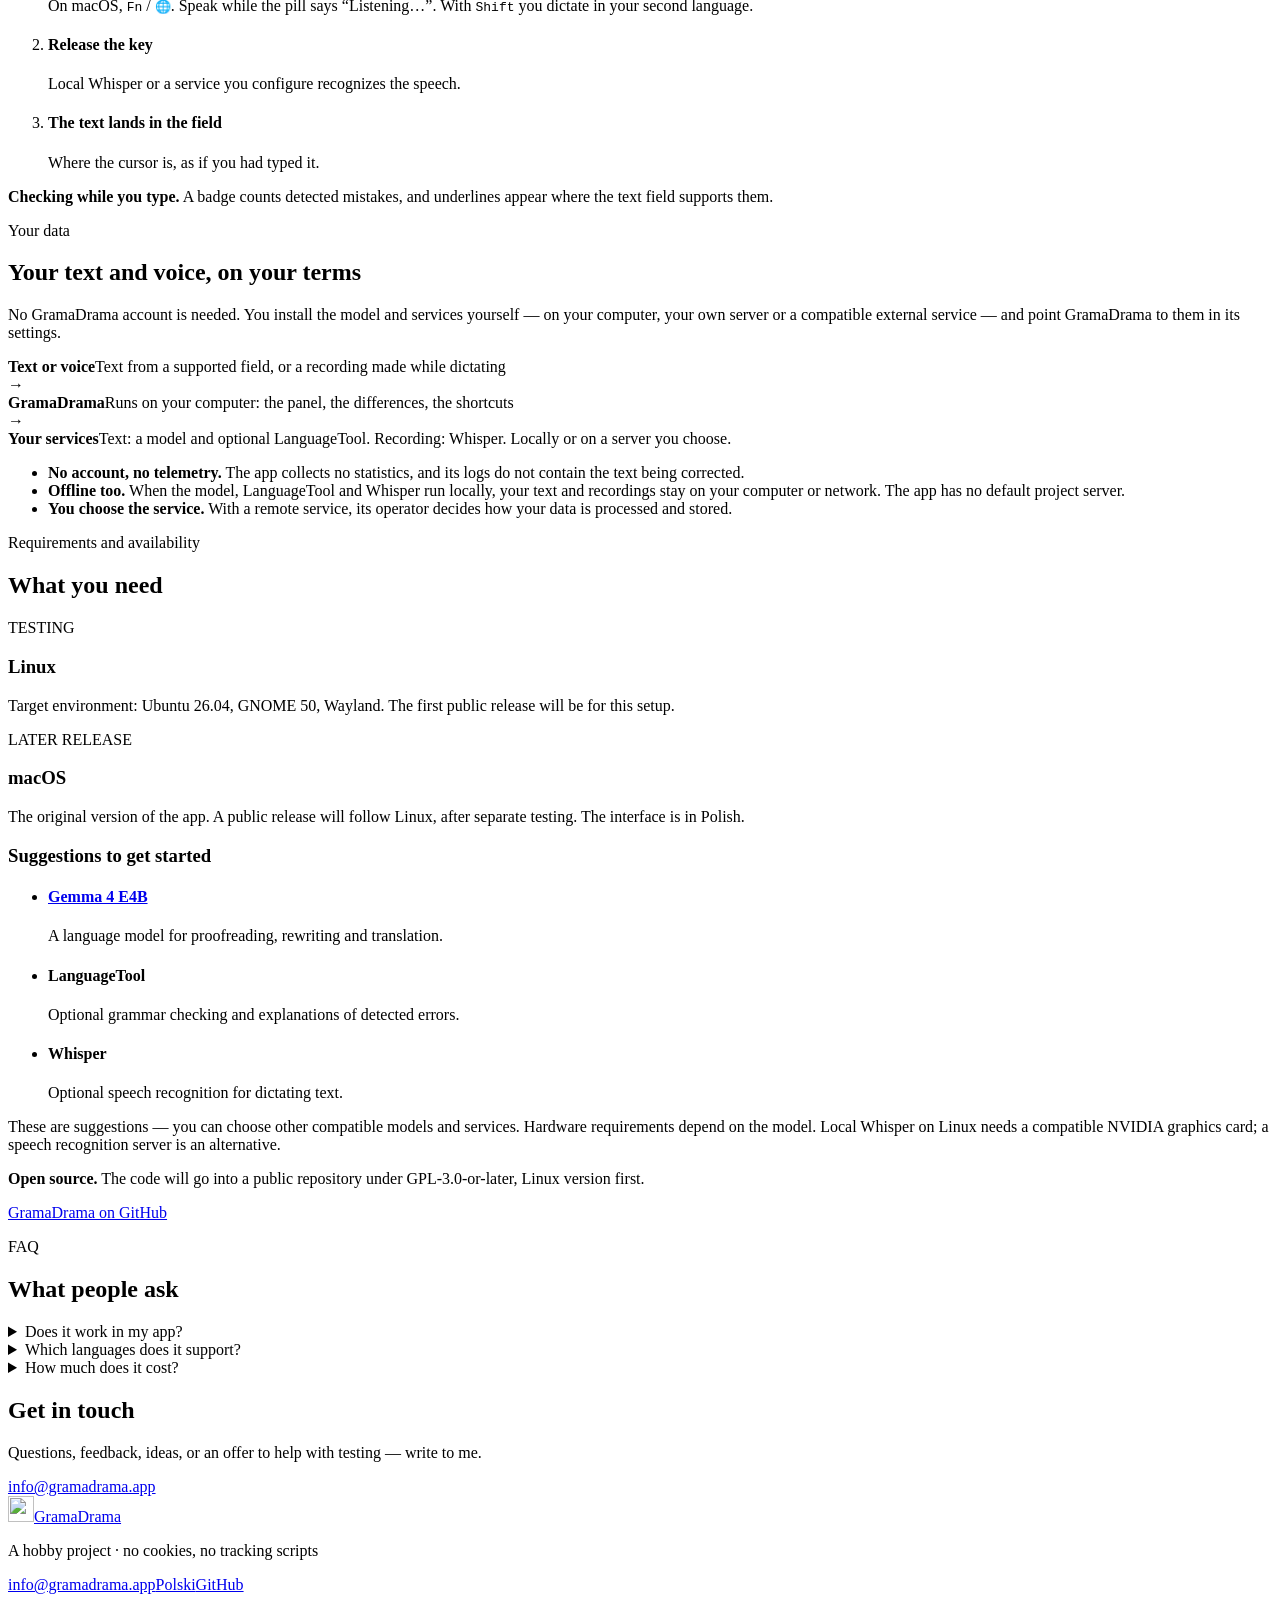
==== commit e34d1fc1: "Site: each thing said once How it works goes: the hero's loop shows the same, and the hint under the" ====
--- a/site/public/en/index.html
+++ b/site/public/en/index.html
@@ -35,7 +35,6 @@
     <a class="brand" href="/en/"><img src="/img/icon-192.png" width="32" height="32" alt="">GramaDrama</a>
     <nav aria-label="Main">
       <ul>
-        <li class="hide-sm"><a href="#how">How it works</a></li>
         <li class="hide-sm"><a href="#features">Features</a></li>
         <li class="hide-sm"><a href="#data">Your data</a></li>
         <li class="hide-sm"><a href="#requirements">Requirements</a></li>
@@ -57,9 +56,9 @@
       <p class="beta"><span class="state soon">Test version</span> Public downloads soon, Linux first.</p>
       <div class="cta">
         <a class="btn primary" href="https://github.com/gramadrama" rel="noopener">I want to test it</a>
-        <a class="btn ghost" href="#how">See how it works</a>
-      </div>
-      <p class="hint"><kbd>Ctrl</kbd> + <kbd>Alt</kbd> + <kbd>G</kbd> — review the suggestion and press <kbd>Enter</kbd> to apply it.</p>
+        <a class="btn ghost" href="#features">See the features</a>
+      </div>
+      <p class="hint"><kbd>Ctrl</kbd> + <kbd>Alt</kbd> + <kbd>G</kbd> (<kbd>⌥</kbd><kbd>⌘</kbd><kbd>G</kbd> on macOS) — review the suggestion. <kbd>Enter</kbd> inserts it, <kbd>Esc</kbd> closes the panel.</p>
     </div>
 
     <figure class="hero-demo">
@@ -83,42 +82,11 @@
   </div>
 </section>
 
-<section id="how" aria-labelledby="how-h">
-  <div class="wrap">
-    <p class="eyebrow">How it works</p>
-    <h2 id="how-h">Three moves, without leaving the window</h2>
-    <p class="sub">Select text or place the caret in a supported field. Compatibility depends on the app and how it exposes its text.</p>
-    <div class="demo">
-      <figure class="demo-shot">
-        <picture>
-          <source srcset="/img/panel-ready-dark.png" media="(prefers-color-scheme: dark)">
-          <img src="/img/panel-ready-light.png" width="576" height="418" loading="lazy" alt="The GramaDrama panel above a text field: a Polish sentence with four corrections and a list of changes">
-        </picture>
-        <figcaption>The correction panel on Ubuntu with GNOME. Polish sample text, with LanguageTool explanations.</figcaption>
-      </figure>
-      <ol class="steps">
-        <li>
-          <h3>Write where you always do</h3>
-          <p>In a messenger, email or editor. The GramaDrama extension supports text fields in your browser.</p>
-        </li>
-        <li>
-          <h3>Ask for a correction</h3>
-          <p><kbd>Ctrl</kbd>+<kbd>Alt</kbd>+<kbd>G</kbd> on Linux, <kbd>⌥</kbd><kbd>⌘</kbd><kbd>G</kbd> on macOS. The panel shows proposed changes.</p>
-        </li>
-        <li>
-          <h3>Review and apply</h3>
-          <p><kbd>Enter</kbd> inserts the result; <kbd>Esc</kbd> closes the panel. Read the suggestion — the model can be wrong.</p>
-        </li>
-      </ol>
-    </div>
-  </div>
-</section>
-
 <section class="soft" id="features" aria-labelledby="features-h">
   <div class="wrap">
     <p class="eyebrow">Features</p>
     <h2 id="features-h">One shortcut, six modes</h2>
-    <p class="sub">Correct, rewrite or translate the same text without pasting it into a chat. Example results — they depend on the model you choose.</p>
+    <p class="sub">Correct, rewrite or translate the same text without pasting it into a chat. Example results depend on the model, and a model can be wrong — so you always see the result before it goes in.</p>
     <div class="examples">
       <div class="ex"><h3>Correct</h3><p class="before">i will send you the raport tomorow</p><p class="after"><mark>I</mark> will send you the <mark>report</mark> <mark>tomorrow.</mark></p></div>
       <div class="ex"><h3>Improve</h3><p class="before">The meeting was long and we talked about a lot of different important things.</p><p class="after">In a long meeting we covered many important topics.</p></div>
@@ -157,16 +125,7 @@
       </div>
     </div>
 
-    <div class="feat two">
-      <div>
-        <h3>Checking while you type</h3>
-        <p>A badge counts detected mistakes. Underlines appear where the text field supports them.</p>
-      </div>
-      <div>
-        <h3>You control the changes</h3>
-        <p>Compare the suggestion with your text before applying it. When enabled, LanguageTool can explain detected errors.</p>
-      </div>
-    </div>
+    <p class="also"><strong>Checking while you type.</strong> A badge counts detected mistakes, and underlines appear where the text field supports them.</p>
   </div>
 </section>
 
@@ -174,7 +133,7 @@
   <div class="wrap">
     <p class="eyebrow">Your data</p>
     <h2 id="data-h">Your text and voice, on your terms</h2>
-    <p class="sub">No GramaDrama account is needed. Text goes to the configured model and to LanguageTool if enabled. For dictation, the selected speech service processes your recording.</p>
+    <p class="sub">No GramaDrama account is needed. You install the model and services yourself — on your computer, your own server or a compatible external service — and point GramaDrama to them in its settings.</p>
 
     <div class="flow">
       <div class="node"><b>Text or voice</b><span>Text from a supported field, or a recording made while dictating</span></div>
@@ -186,8 +145,8 @@
 
     <ul class="points">
       <li><strong>No account, no telemetry.</strong> The app collects no statistics, and its logs do not contain the text being corrected.</li>
-      <li><strong>Local after setup.</strong> Start the services you need and download their models first. The app has no default project server.</li>
-      <li><strong>You choose the service.</strong> Choose a compatible model and services running locally or remotely. A remote service handles your data according to its operator’s policies.</li>
+      <li><strong>Offline too.</strong> When the model, LanguageTool and Whisper run locally, your text and recordings stay on your computer or network. The app has no default project server.</li>
+      <li><strong>You choose the service.</strong> With a remote service, its operator decides how your data is processed and stored.</li>
     </ul>
   </div>
 </section>
@@ -196,7 +155,6 @@
   <div class="wrap">
     <p class="eyebrow">Requirements and availability</p>
     <h2 id="req-h">What you need</h2>
-    <p class="sub">Install and run your chosen models and services yourself, then point GramaDrama to them in its settings. They can run on your computer or your own server. You can also choose a compatible external service.</p>
     <div class="status" id="status">
       <div class="card">
         <span class="state soon">TESTING</span>
@@ -234,15 +192,11 @@
   </div>
 </section>
 
-<section class="soft" id="faq" aria-labelledby="faq-h">
+<section id="faq" aria-labelledby="faq-h">
   <div class="wrap">
     <p class="eyebrow">FAQ</p>
     <h2 id="faq-h">What people ask</h2>
     <div class="faq">
-      <details>
-        <summary>Is this an alternative to Grammarly and Wispr Flow?</summary>
-        <p>GramaDrama combines two use cases: the proofreading and rewriting familiar from Grammarly, and the dictation familiar from Wispr Flow. Features and supported apps differ, and dictation is still experimental. Both can run locally once you set up the models on compatible hardware.</p>
-      </details>
       <details>
         <summary>Does it work in my app?</summary>
         <p>Compatibility depends on how the app exposes text. The browser extension handles fields on web pages. Password fields, terminals and apps disabled in the settings are skipped. Some editors may lose formatting when text is replaced.</p>
@@ -253,25 +207,13 @@
       </details>
       <details>
         <summary>How much does it cost?</summary>
-        <p>The app is free and will be open source. You only pay if you choose a paid external service.</p>
+        <p>The app is free. You only pay for a paid external service, if you choose one.</p>
       </details>
-      <details>
-        <summary>Is my text stored anywhere?</summary>
-        <p>GramaDrama’s logs do not contain the text being corrected. Text goes to your chosen model and enabled LanguageTool during correction and background checking. If you use a server, data retention depends on its operator. Remote dictation also sends your recording to the speech service.</p>
-      </details>
-      <details>
-        <summary>Does it work offline?</summary>
-        <p>Yes, after downloading models and setting up local services. The model and any enabled LanguageTool or Whisper service must run on your computer or an accessible local network.</p>
-      </details>
-      <details>
-        <summary>When can I download it?</summary>
-        <p>The Linux version comes first, once testing is done; macOS later. Follow the progress on GitHub.</p>
-      </details>
-    </div>
-  </div>
-</section>
-
-<section id="contact" aria-labelledby="contact-h">
+    </div>
+  </div>
+</section>
+
+<section class="soft" id="contact" aria-labelledby="contact-h">
   <div class="wrap contact">
     <h2 id="contact-h">Get in touch</h2>
     <p class="sub">Questions, feedback, ideas, or an offer to help with testing — write to me.</p>
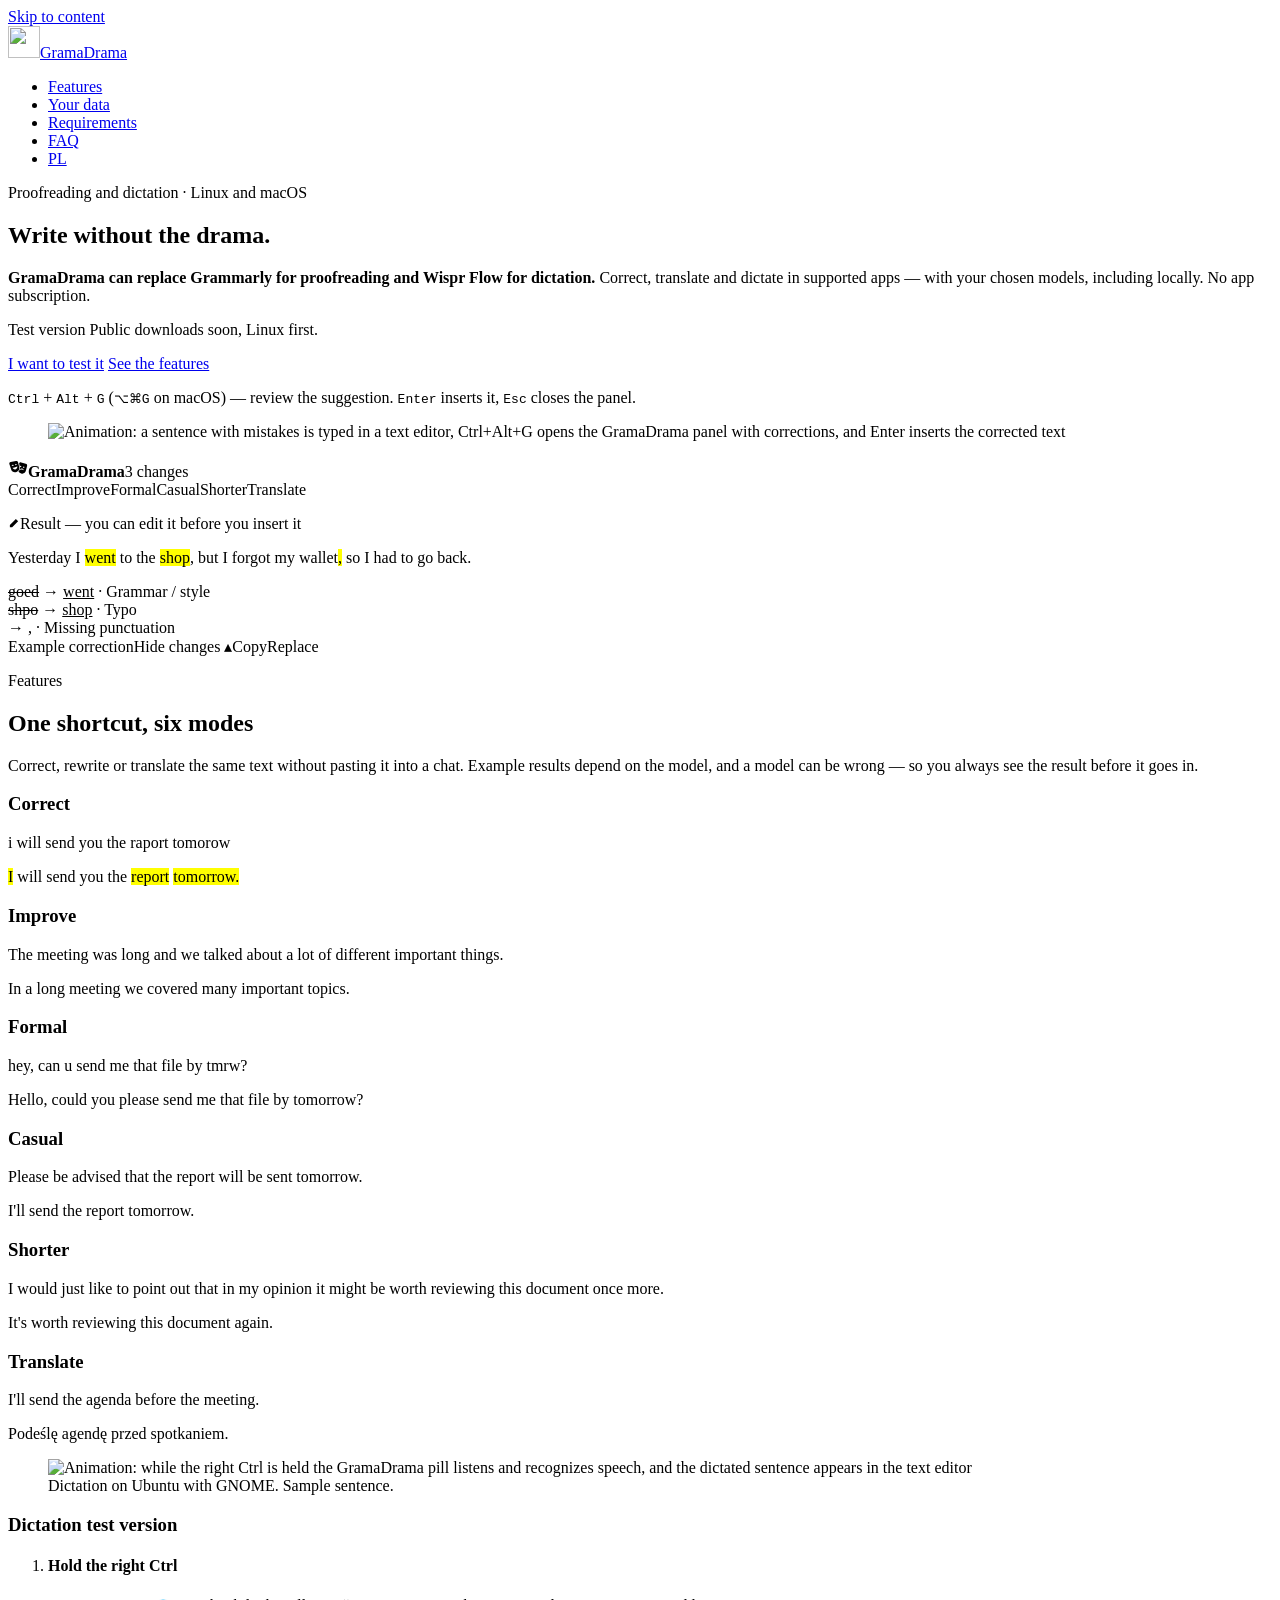
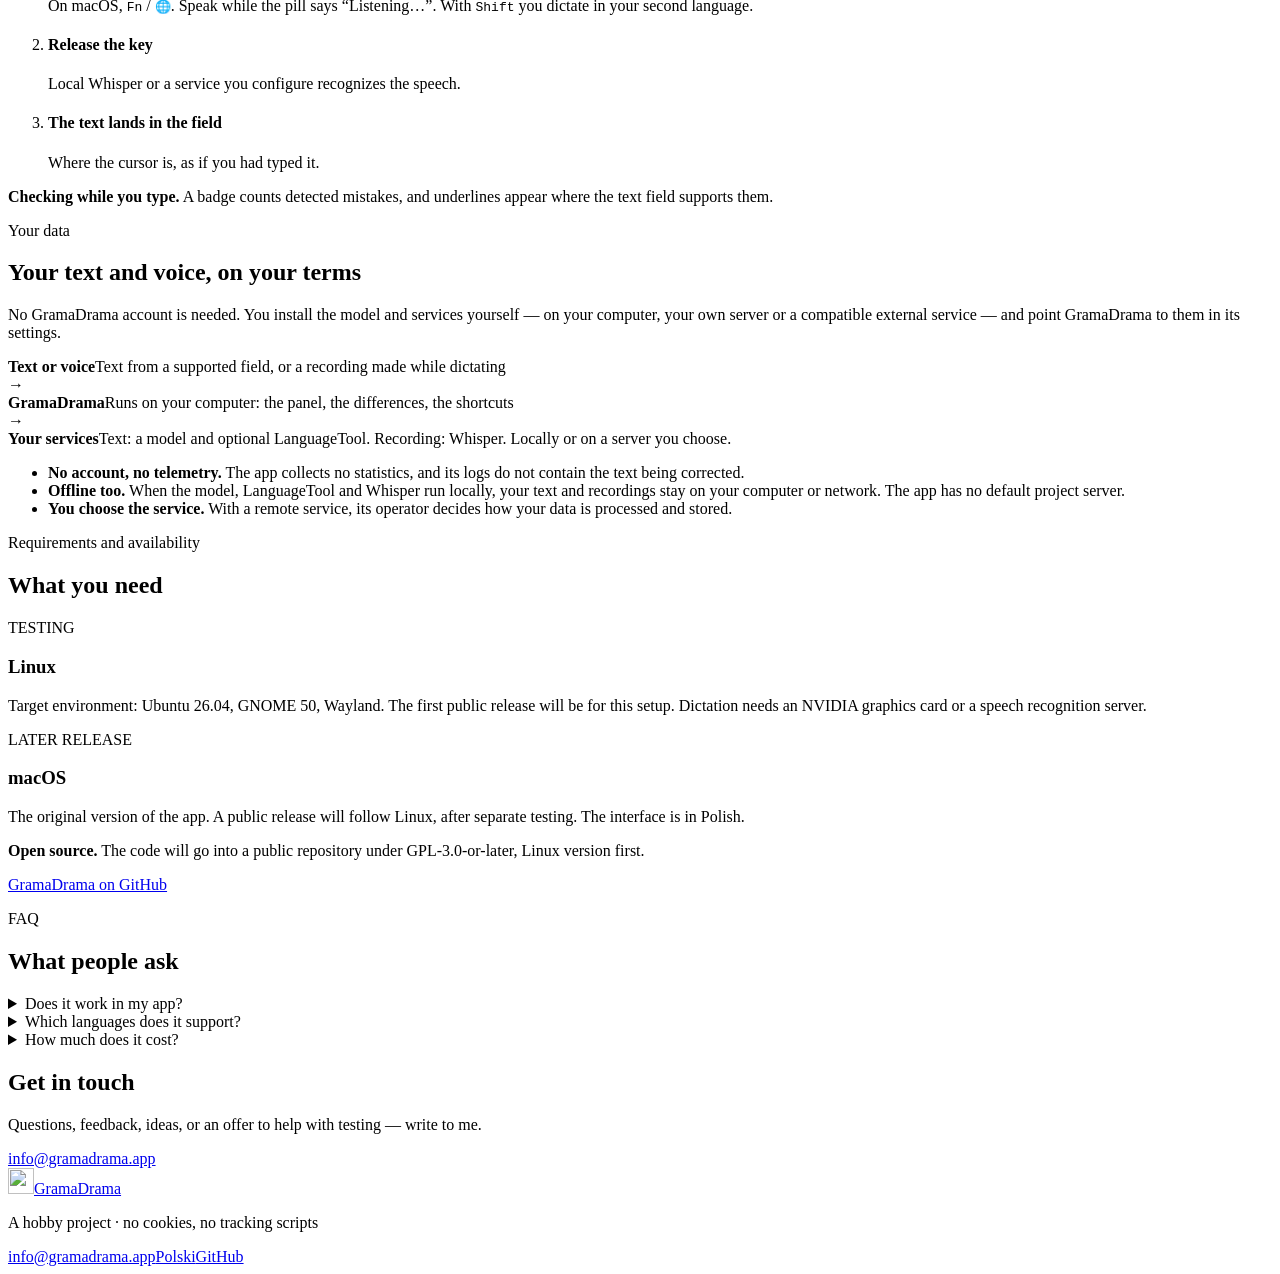
==== commit 9b7c7029: "Site: no suggestions to get started The model, LanguageTool and Whisper cards go with their note; th" ====
--- a/site/public/en/index.html
+++ b/site/public/en/index.html
@@ -159,7 +159,7 @@
       <div class="card">
         <span class="state soon">TESTING</span>
         <h3>Linux</h3>
-        <p>Target environment: Ubuntu 26.04, GNOME 50, Wayland. The first public release will be for this setup.</p>
+        <p>Target environment: Ubuntu 26.04, GNOME 50, Wayland. The first public release will be for this setup. Dictation needs an NVIDIA graphics card or a speech recognition server.</p>
       </div>
       <div class="card">
         <span class="state plan">LATER RELEASE</span>
@@ -167,23 +167,6 @@
         <p>The original version of the app. A public release will follow Linux, after separate testing. The interface is in Polish.</p>
       </div>
     </div>
-
-    <h3 class="setup-title">Suggestions to get started</h3>
-    <ul class="needs">
-      <li>
-        <h4><a href="https://ai.google.dev/gemma/docs/core/model_card_4" rel="noopener">Gemma 4 E4B</a></h4>
-        <p>A language model for proofreading, rewriting and translation.</p>
-      </li>
-      <li>
-        <h4>LanguageTool</h4>
-        <p>Optional grammar checking and explanations of detected errors.</p>
-      </li>
-      <li>
-        <h4>Whisper</h4>
-        <p>Optional speech recognition for dictating text.</p>
-      </li>
-    </ul>
-    <p class="setup-note">These are suggestions — you can choose other compatible models and services. Hardware requirements depend on the model. Local Whisper on Linux needs a compatible NVIDIA graphics card; a speech recognition server is an alternative.</p>
 
     <div class="open">
       <p><strong>Open source.</strong> The code will go into a public repository under GPL-3.0-or-later, Linux version first.</p>
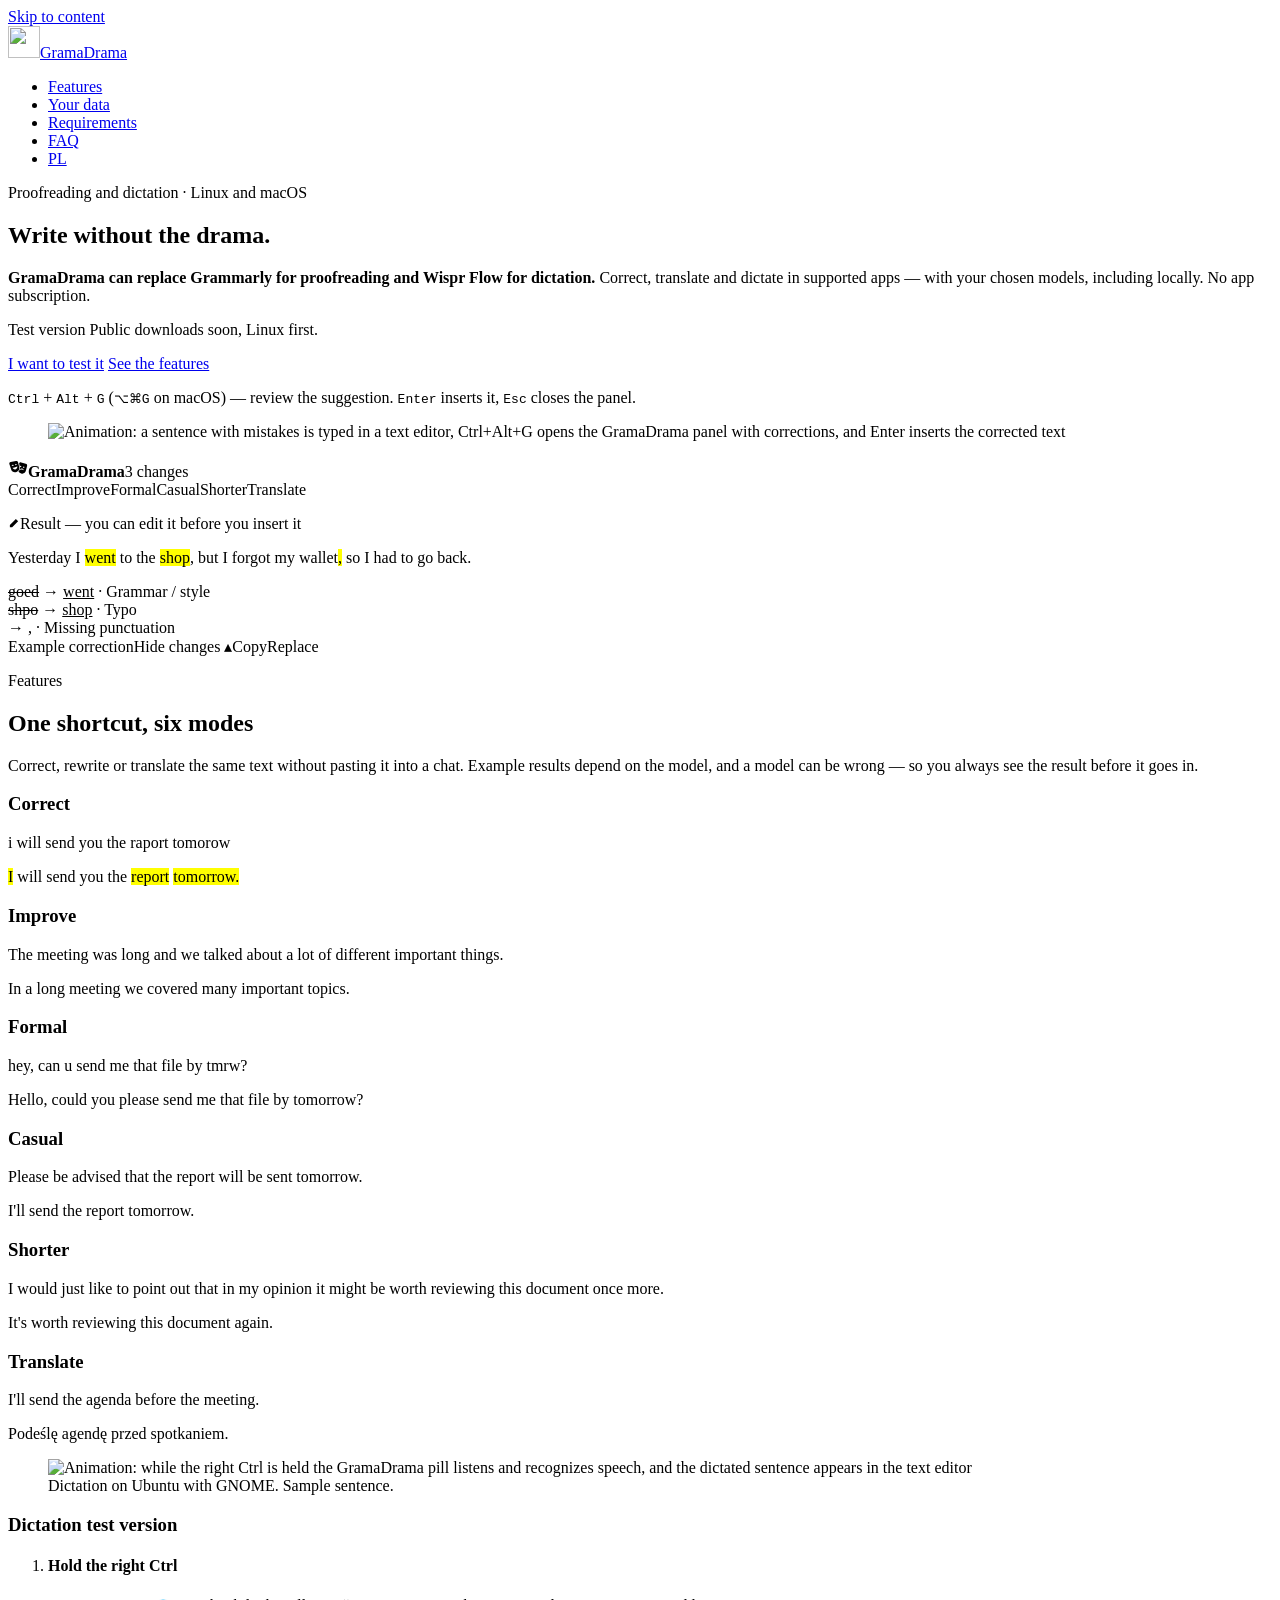
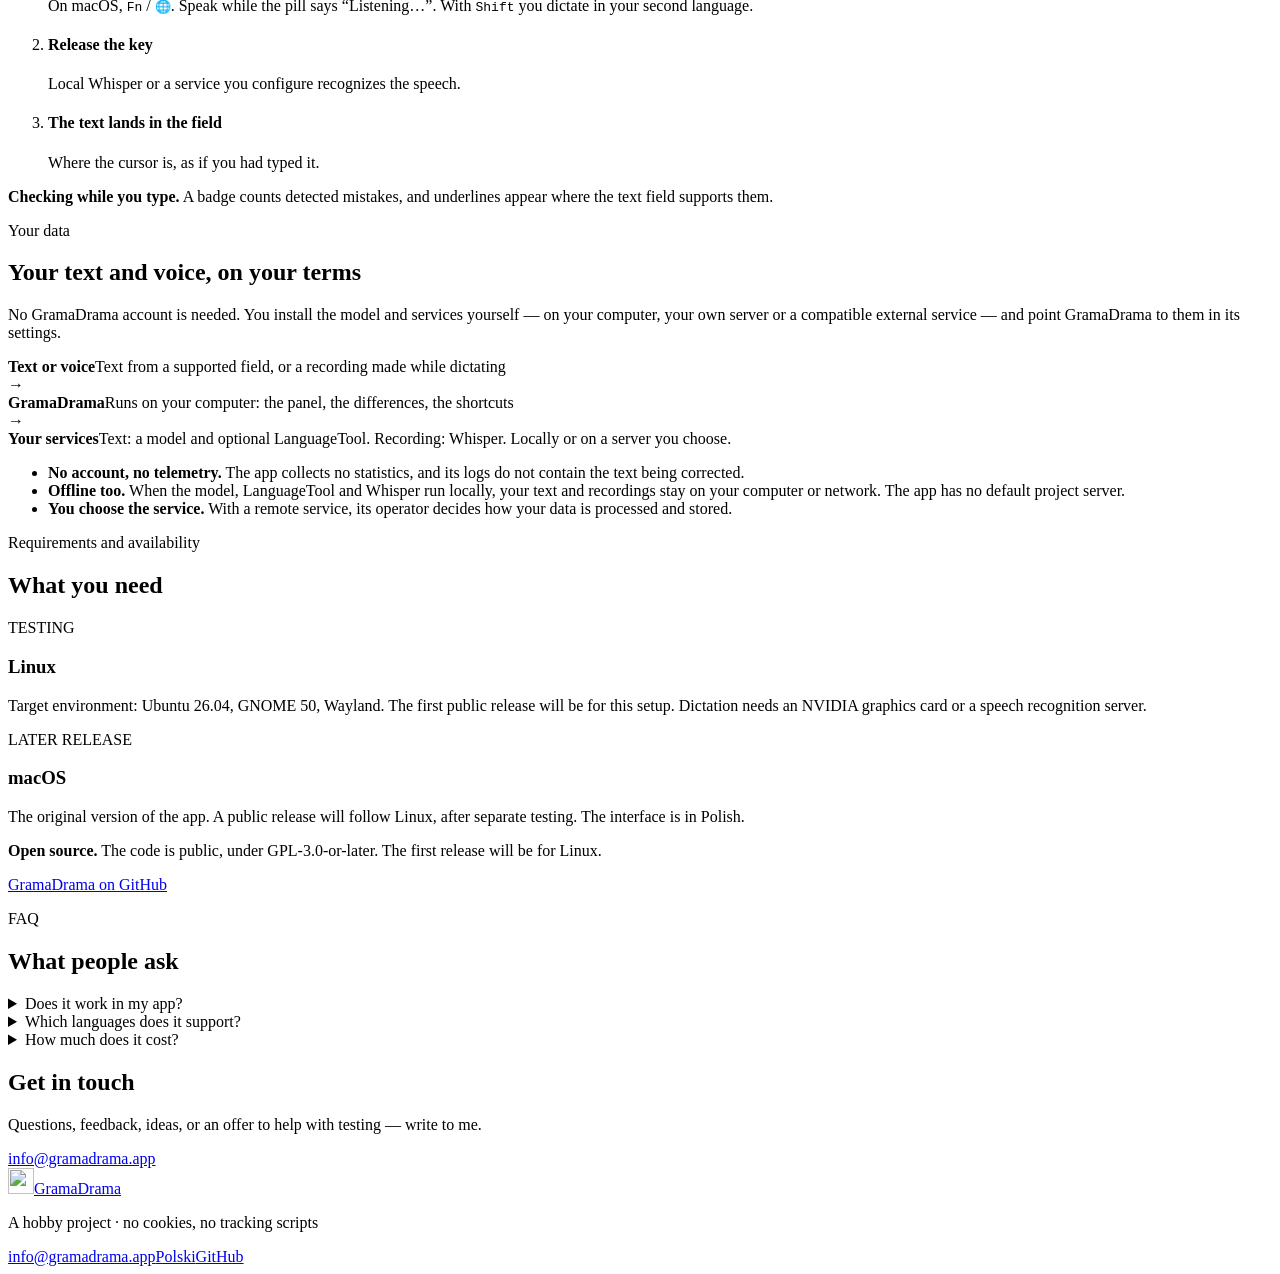
==== commit abccdc78: "Site: the code is public; the links go to the repository Co-Authored-By: Claude Opus 5.5 <noreply@an" ====
--- a/site/public/en/index.html
+++ b/site/public/en/index.html
@@ -55,7 +55,7 @@
       <p class="lead"><strong>GramaDrama can replace Grammarly for proofreading and Wispr Flow for dictation.</strong> Correct, translate and dictate in supported apps — with your chosen models, including locally. No app subscription.</p>
       <p class="beta"><span class="state soon">Test version</span> Public downloads soon, Linux first.</p>
       <div class="cta">
-        <a class="btn primary" href="https://github.com/gramadrama" rel="noopener">I want to test it</a>
+        <a class="btn primary" href="https://github.com/gramadrama/gramadrama" rel="noopener">I want to test it</a>
         <a class="btn ghost" href="#features">See the features</a>
       </div>
       <p class="hint"><kbd>Ctrl</kbd> + <kbd>Alt</kbd> + <kbd>G</kbd> (<kbd>⌥</kbd><kbd>⌘</kbd><kbd>G</kbd> on macOS) — review the suggestion. <kbd>Enter</kbd> inserts it, <kbd>Esc</kbd> closes the panel.</p>
@@ -169,8 +169,8 @@
     </div>
 
     <div class="open">
-      <p><strong>Open source.</strong> The code will go into a public repository under GPL-3.0-or-later, Linux version first.</p>
-      <a class="btn" href="https://github.com/gramadrama" rel="noopener">GramaDrama on GitHub</a>
+      <p><strong>Open source.</strong> The code is public, under GPL-3.0-or-later. The first release will be for Linux.</p>
+      <a class="btn" href="https://github.com/gramadrama/gramadrama" rel="noopener">GramaDrama on GitHub</a>
     </div>
   </div>
 </section>
@@ -210,7 +210,7 @@
   <div class="wrap">
     <a class="brand" href="/en/"><img src="/img/icon-192.png" width="26" height="26" alt="">GramaDrama</a>
     <p>A hobby project · no cookies, no tracking scripts</p>
-    <div class="links"><a href="mailto:info&#64;gramadrama.app">info&#64;gramadrama.app</a><a href="/" hreflang="pl" lang="pl">Polski</a><a href="https://github.com/gramadrama" rel="noopener">GitHub</a></div>
+    <div class="links"><a href="mailto:info&#64;gramadrama.app">info&#64;gramadrama.app</a><a href="/" hreflang="pl" lang="pl">Polski</a><a href="https://github.com/gramadrama/gramadrama" rel="noopener">GitHub</a></div>
   </div>
 </footer>
 </body>
